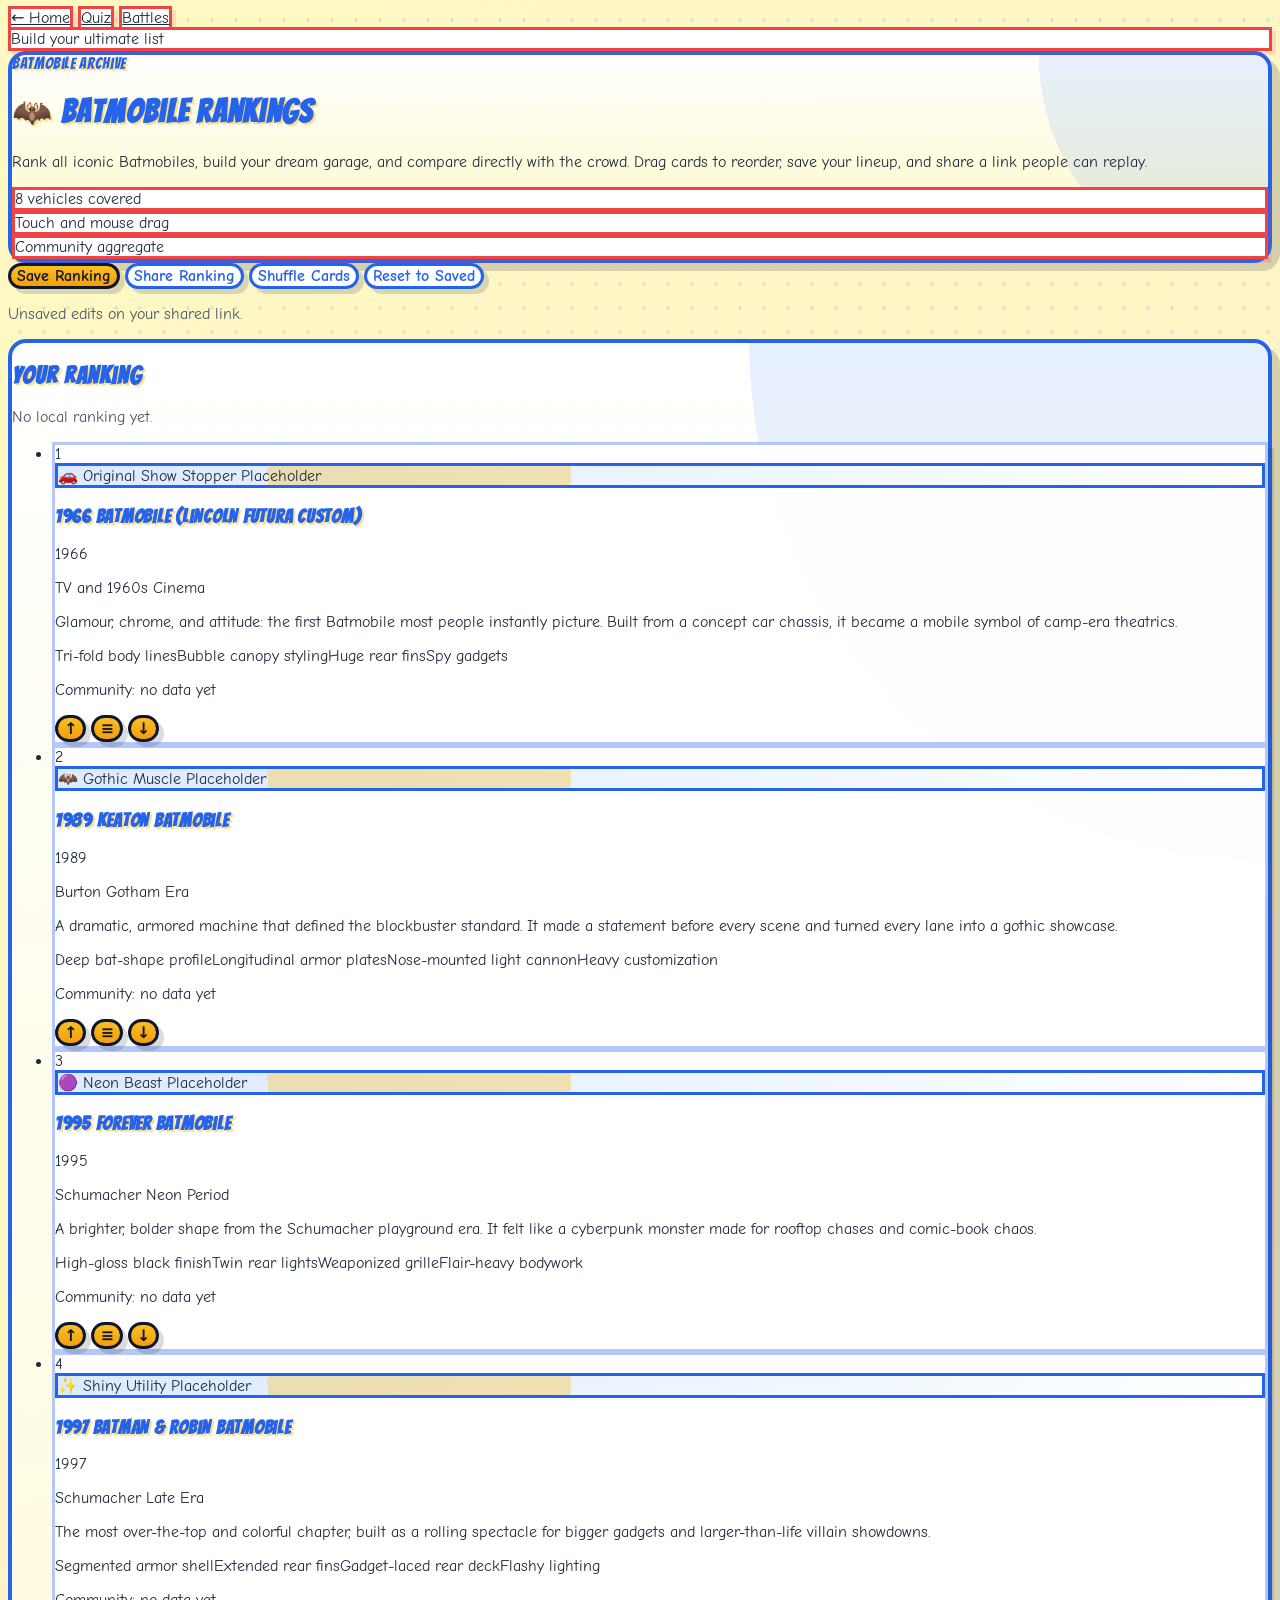
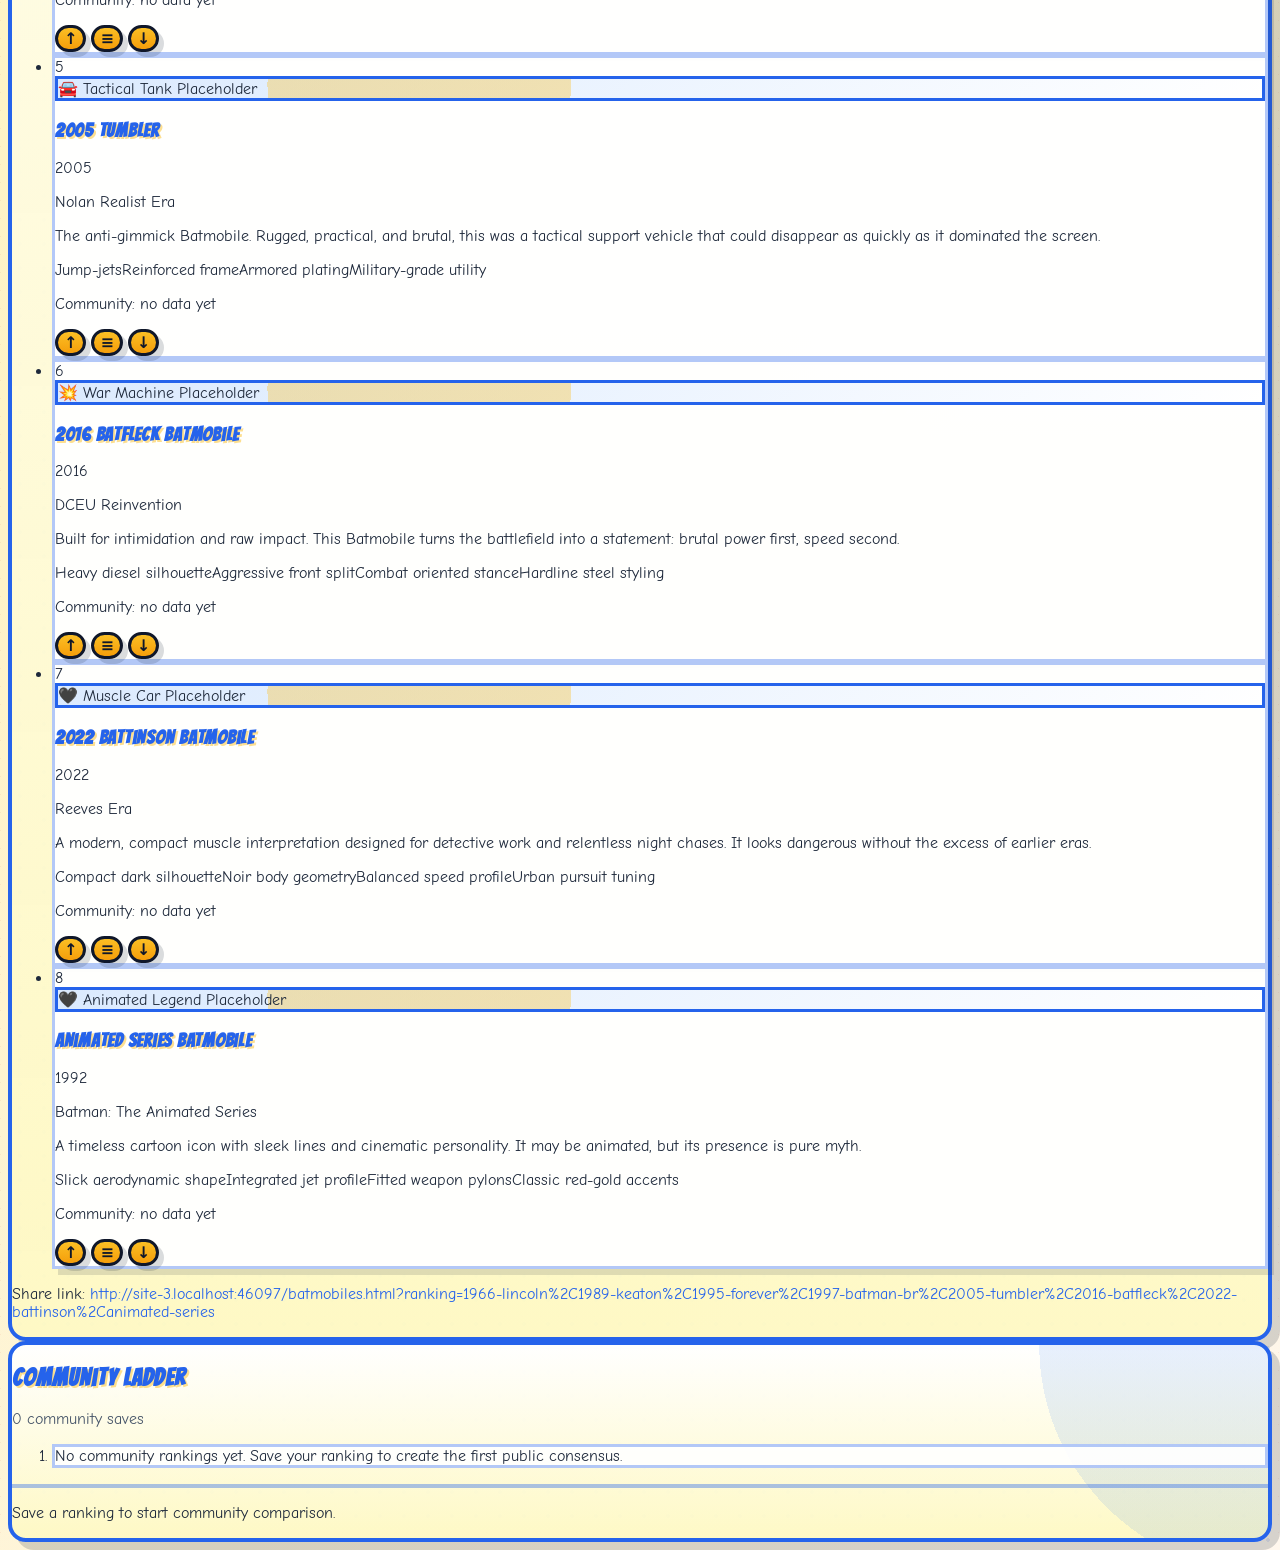
==== batmobiles.html @ 9dce613d "Initial commit: WhichBatman comic book site - 7 interactive pages (quiz, battles, batmobiles, timeli" ====
<!DOCTYPE html>
<html lang="en">
<head>
  <meta charset="UTF-8">
  <meta name="viewport" content="width=device-width, initial-scale=1.0">
  <title>Batmobile Rankings | WhichBatman</title>
  <meta name="description" content="Rank every iconic Batmobile from across Batman history. Drag, save, share, and compare your ranking against the community leaderboard.">

  <meta property="og:type" content="website">
  <meta property="og:title" content="Batmobile Rankings | WhichBatman">
  <meta property="og:description" content="Sort the full Batmobile timeline, save your ranking, and compare against the community.">
  <meta property="og:url" content="https://whichbatman.com/batmobiles.html">
  <meta property="og:image" content="https://whichbatman.com/assets/og-batmobiles.jpg">
  
  <meta name="twitter:card" content="summary_large_image">
  <meta name="twitter:title" content="Batmobile Rankings">
  <meta name="twitter:description" content="Reorder every Batmobile, save it, and see community favorites.">
  <meta name="twitter:image" content="https://whichbatman.com/assets/og-batmobiles.jpg">
  <link rel="preconnect" href="https://fonts.googleapis.com">
  <link rel="preconnect" href="https://fonts.gstatic.com" crossorigin>
  <link href="https://fonts.googleapis.com/css2?family=Bangers&family=Comic+Neue:wght@400;700&display=swap" rel="stylesheet">
  <link rel="stylesheet" href="styles.css">
</head>
<body class="page-batmobiles">
  <div class="container">
    <div class="topbar">
      <div class="crumbs">
        <a href="index.html">← Home</a>
        <a href="quiz.html">Quiz</a>
        <a href="battles.html">Battles</a>
      </div>
      <div class="pill" id="statusPill">Build your ultimate list</div>
    </div>

    <header class="hero">
      <div class="hero-eyebrow">Batmobile Archive</div>
      <h1>🦇 Batmobile Rankings</h1>
      <p>Rank all iconic Batmobiles, build your dream garage, and compare directly with the crowd. Drag cards to reorder, save your lineup, and share a link people can replay.</p>
      <div class="hero-meta">
        <div class="hero-chip">8 vehicles covered</div>
        <div class="hero-chip">Touch and mouse drag</div>
        <div class="hero-chip">Community aggregate</div>
      </div>
    </header>

    <div class="controls">
      <button id="saveBtn" class="primary">Save Ranking</button>
      <button id="shareBtn">Share Ranking</button>
      <button id="shuffleBtn">Shuffle Cards</button>
      <button id="resetBtn">Reset to Saved</button>
    </div>
    <p class="status" id="statusText">Tip: drag the <span class="accent">handle</span> to reorder. Long press on mobile if needed.</p>

    <section class="ranking-layout">
      <article class="panel" aria-labelledby="your-ranking-heading">
        <div class="panel-head">
          <h2 id="your-ranking-heading">Your Ranking</h2>
          <div class="panel-note" id="savedAtText">No local ranking yet.</div>
        </div>
        <ul class="ranking-list" id="rankingList" aria-label="Reorderable Batmobile ranking list"></ul>
        <p class="copy-line">
          Share link:
          <span id="shareUrlPreview" class="share-url">No changes to share yet.</span>
        </p>
      </article>

      <aside class="panel" aria-labelledby="community-heading">
        <div class="panel-head">
          <h2 id="community-heading">Community Ladder</h2>
          <div class="panel-note" id="communitySubmissions">No community data yet.</div>
        </div>
        <ol class="community-list" id="communityList" aria-label="Community ranking order"></ol>
        <div class="match-bar-wrap">
          <div class="match-bar-track"><div class="match-bar-fill" id="matchBar"></div></div>
        </div>
        <p class="match-text" id="matchText">Save a ranking to begin building global consensus on this device.</p>
      </aside>
    </section>
  </div>

  <script>
    const BATMOBILES = [
      {
        id: '1966-lincoln',
        name: '1966 Batmobile (Lincoln Futura custom)',
        year: '1966',
        era: 'TV and 1960s Cinema',
        symbol: '🚗',
        imageLabel: 'Original Show Stopper Placeholder',
        description: 'Glamour, chrome, and attitude: the first Batmobile most people instantly picture. Built from a concept car chassis, it became a mobile symbol of camp-era theatrics.',
        features: ['Tri-fold body lines', 'Bubble canopy styling', 'Huge rear fins', 'Spy gadgets']
      },
      {
        id: '1989-keaton',
        name: '1989 Keaton Batmobile',
        year: '1989',
        era: 'Burton Gotham Era',
        symbol: '🦇',
        imageLabel: 'Gothic Muscle Placeholder',
        description: 'A dramatic, armored machine that defined the blockbuster standard. It made a statement before every scene and turned every lane into a gothic showcase.',
        features: ['Deep bat-shape profile', 'Longitudinal armor plates', 'Nose-mounted light cannon', 'Heavy customization']
      },
      {
        id: '1995-forever',
        name: '1995 Forever Batmobile',
        year: '1995',
        era: 'Schumacher Neon Period',
        symbol: '🟣',
        imageLabel: 'Neon Beast Placeholder',
        description: 'A brighter, bolder shape from the Schumacher playground era. It felt like a cyberpunk monster made for rooftop chases and comic-book chaos.',
        features: ['High-gloss black finish', 'Twin rear lights', 'Weaponized grille', 'Flair-heavy bodywork']
      },
      {
        id: '1997-batman-br',
        name: '1997 Batman & Robin Batmobile',
        year: '1997',
        era: 'Schumacher Late Era',
        symbol: '✨',
        imageLabel: 'Shiny Utility Placeholder',
        description: 'The most over-the-top and colorful chapter, built as a rolling spectacle for bigger gadgets and larger-than-life villain showdowns.',
        features: ['Segmented armor shell', 'Extended rear fins', 'Gadget-laced rear deck', 'Flashy lighting']
      },
      {
        id: '2005-tumbler',
        name: '2005 Tumbler',
        year: '2005',
        era: 'Nolan Realist Era',
        symbol: '🚘',
        imageLabel: 'Tactical Tank Placeholder',
        description: 'The anti-gimmick Batmobile. Rugged, practical, and brutal, this was a tactical support vehicle that could disappear as quickly as it dominated the screen.',
        features: ['Jump-jets', 'Reinforced frame', 'Armored plating', 'Military-grade utility']
      },
      {
        id: '2016-batfleck',
        name: '2016 Batfleck Batmobile',
        year: '2016',
        era: 'DCEU Reinvention',
        symbol: '💥',
        imageLabel: 'War Machine Placeholder',
        description: 'Built for intimidation and raw impact. This Batmobile turns the battlefield into a statement: brutal power first, speed second.',
        features: ['Heavy diesel silhouette', 'Aggressive front split', 'Combat oriented stance', 'Hardline steel styling']
      },
      {
        id: '2022-battinson',
        name: '2022 Battinson Batmobile',
        year: '2022',
        era: 'Reeves Era',
        symbol: '🖤',
        imageLabel: 'Muscle Car Placeholder',
        description: 'A modern, compact muscle interpretation designed for detective work and relentless night chases. It looks dangerous without the excess of earlier eras.',
        features: ['Compact dark silhouette', 'Noir body geometry', 'Balanced speed profile', 'Urban pursuit tuning']
      },
      {
        id: 'animated-series',
        name: 'Animated Series Batmobile',
        year: '1992',
        era: 'Batman: The Animated Series',
        symbol: '🖤',
        imageLabel: 'Animated Legend Placeholder',
        description: 'A timeless cartoon icon with sleek lines and cinematic personality. It may be animated, but its presence is pure myth.',
        features: ['Slick aerodynamic shape', 'Integrated jet profile', 'Fitted weapon pylons', 'Classic red-gold accents']
      }
    ];

    const STORAGE_KEYS = {
      ranking: 'whichBatmanBatmobileRanking',
      community: 'whichBatmanBatmobileCommunity',
    };

    const rankingList = document.getElementById('rankingList');
    const saveBtn = document.getElementById('saveBtn');
    const shareBtn = document.getElementById('shareBtn');
    const shuffleBtn = document.getElementById('shuffleBtn');
    const resetBtn = document.getElementById('resetBtn');
    const statusText = document.getElementById('statusText');
    const statusPill = document.getElementById('statusPill');
    const savedAtText = document.getElementById('savedAtText');
    const shareUrlPreview = document.getElementById('shareUrlPreview');
    const communityList = document.getElementById('communityList');
    const communitySubmissions = document.getElementById('communitySubmissions');
    const matchText = document.getElementById('matchText');
    const matchBar = document.getElementById('matchBar');

    const vehicleIndex = Object.fromEntries(BATMOBILES.map((entry) => [entry.id, entry]));
    const totalItems = BATMOBILES.length;
    const defaultOrder = BATMOBILES.map((entry) => entry.id);
    let activeDragItem = null;
    let activePointerId = null;
    let savedOrder = [];

    const touchTimerMs = 180;

    function arraysEqual(a, b) {
      if (a.length !== b.length) {
        return false;
      }

      return a.every((value, index) => value === b[index]);
    }

    function safeParse(raw) {
      if (!raw) return null;
      try {
        return JSON.parse(raw);
      } catch {
        return null;
      }
    }

    function isValidOrder(order) {
      if (!Array.isArray(order) || order.length !== totalItems) {
        return false;
      }

      const seen = new Set();
      return order.every((id) => {
        if (!vehicleIndex[id] || seen.has(id)) {
          return false;
        }
        seen.add(id);
        return true;
      });
    }

    function parseSharedOrder() {
      const query = new URLSearchParams(window.location.search).get('ranking');
      if (!query) {
        return null;
      }

      const raw = query.split(',').map((item) => item.trim()).filter(Boolean);
      if (!isValidOrder(raw)) {
        return null;
      }

      return raw;
    }

    function loadSavedOrder() {
      const saved = safeParse(localStorage.getItem(STORAGE_KEYS.ranking));
      if (!saved) {
        return null;
      }

      const order = Array.isArray(saved) ? saved : saved.order;
      if (!isValidOrder(order)) {
        return null;
      }
      return order;
    }

    function loadCommunityProfile() {
      const defaults = { submissions: 0, vehicles: {} };
      const parsed = safeParse(localStorage.getItem(STORAGE_KEYS.community));
      if (!parsed) {
        return defaults;
      }

      if (!parsed.vehicles) {
        return defaults;
      }

      return parsed;
    }

    function saveCommunityProfile(profile) {
      localStorage.setItem(STORAGE_KEYS.community, JSON.stringify(profile));
    }

    function buildShareUrl(order) {
      const baseUrl = `${window.location.origin}${window.location.pathname}`;
      const params = new URLSearchParams();
      params.set('ranking', order.join(','));
      return `${baseUrl}?${params.toString()}`;
    }

    function currentOrder() {
      return [...rankingList.querySelectorAll('.ranking-item')].map((item) => item.dataset.id);
    }

    function setDragHandleListeners() {
      rankingList.querySelectorAll('.drag-handle').forEach((handle) => {
        handle.addEventListener('pointerdown', onDragStart);
      });
    }

    function setMoveButtons() {
      rankingList.querySelectorAll('.move-button').forEach((button) => {
        button.addEventListener('click', (event) => {
          event.preventDefault();
          const buttonAction = event.currentTarget.dataset.direction;
          const item = event.currentTarget.closest('.ranking-item');
          const order = currentOrder();
          const index = order.indexOf(item.dataset.id);

          const destination = buttonAction === 'up' ? index - 1 : index + 1;
          if (destination < 0 || destination >= totalItems) {
            return;
          }

          const moved = [...order];
          const [car] = moved.splice(index, 1);
          moved.splice(destination, 0, car);
          renderRanking(moved);
          setUnsavedState();
        });
      });
    }

    function onDragStart(event) {
      const item = event.currentTarget.closest('.ranking-item');
      if (!item) {
        return;
      }

      event.preventDefault();
      activeDragItem = item;
      activePointerId = event.pointerId;
      item.classList.add('dragging');
      document.body.classList.add('dragging-glow');
      document.body.style.userSelect = 'none';
      item.setPointerCapture(activePointerId);
    }

    function getDragAfterElement(container, y) {
      const items = [...container.querySelectorAll('.ranking-item:not(.dragging)')];
      let closest = { offset: Number.NEGATIVE_INFINITY, element: null };

      for (const child of items) {
        const box = child.getBoundingClientRect();
        const offset = y - box.top - box.height / 2;
        if (offset < 0 && offset > closest.offset) {
          closest = { offset, element: child };
        }
      }

      return closest.element;
    }

    function onDragMove(event) {
      if (!activeDragItem) {
        return;
      }

      event.preventDefault();
      const after = getDragAfterElement(rankingList, event.clientY);
      if (!after) {
        rankingList.appendChild(activeDragItem);
      } else {
        rankingList.insertBefore(activeDragItem, after);
      }
      updateRankingMeta();
    }

    function onDragEnd() {
      if (!activeDragItem) {
        return;
      }

      try {
        activeDragItem.releasePointerCapture(activePointerId);
      } catch (error) {
        // Pointer capture may already be released in some mobile edge cases.
      }

      activeDragItem.classList.remove('dragging');
      activeDragItem = null;
      activePointerId = null;
      document.body.classList.remove('dragging-glow');
      document.body.style.userSelect = '';
      updateRankingMeta();
      setUnsavedState();
    }

    function communityPositionMap(profile) {
      const order = getCommunityOrder(profile);
      const map = {};
      order.forEach((id, index) => {
        map[id] = index + 1;
      });
      return map;
    }

    function getCommunityOrder(profile) {
      if (!profile || profile.submissions === 0) {
        return [];
      }

      const entries = BATMOBILES.map((vehicle) => {
        const stats = profile.vehicles[vehicle.id] || { score: 0, positionSum: 0, submissions: 0 };
        const avgPosition = stats.submissions ? stats.positionSum / stats.submissions : totalItems;
        return {
          id: vehicle.id,
          name: vehicle.name,
          score: stats.score,
          avgPosition,
          submissions: stats.submissions,
        };
      });

      entries.sort((a, b) => {
        if (b.score !== a.score) {
          return b.score - a.score;
        }
        return a.avgPosition - b.avgPosition;
      });

      return entries.map((entry) => entry.id);
    }

    function updateRankingMeta() {
      const order = currentOrder();
      const profile = loadCommunityProfile();
      const communityOrder = getCommunityOrder(profile);
      const communityMap = communityPositionMap(profile);
      const hasCommunity = communityOrder.length > 0;

      rankingList.querySelectorAll('.ranking-item').forEach((item, index) => {
        const itemId = item.dataset.id;
        item.querySelector('.rank-pill').textContent = index + 1;
        const deltaEl = item.querySelector('.community-delta');
        const delta = hasCommunity ? (index + 1) - (communityMap[itemId] || 0) : 0;

        if (!hasCommunity) {
          deltaEl.textContent = 'Community: no data yet';
          deltaEl.className = 'community-delta';
          return;
        }

        if (delta === 0) {
          deltaEl.textContent = 'Matches community at this position';
          deltaEl.className = 'community-delta delta-even';
          return;
        }

        if (delta > 0) {
          deltaEl.textContent = `${delta} rank${delta === 1 ? '' : 's'} lower than community`;
          deltaEl.className = 'community-delta delta-down';
          return;
        }

        const rise = Math.abs(delta);
        deltaEl.textContent = `${rise} rank${rise === 1 ? '' : 's'} above community`;
        deltaEl.className = 'community-delta delta-up';
      });

      updateComparison(order, communityMap, hasCommunity);
      const shareUrl = buildShareUrl(order);
      shareUrlPreview.textContent = shareUrl;
      history.replaceState({ ranking: order }, '', `${window.location.pathname}?ranking=${encodeURIComponent(order.join(','))}`);
      setActionState(order);
    }

    function updateComparison(order, communityMap, hasCommunity) {
      if (!hasCommunity) {
        matchText.textContent = 'Save a ranking to start community comparison.';
        matchBar.style.width = '0%';
        return;
      }

      let matches = 0;
      let distance = 0;

      order.forEach((id, index) => {
        const target = (communityMap[id] || index + 1) - 1;
        distance += Math.abs(index - target);
        if (target === index) {
          matches += 1;
        }
      });

      const maxDistance = totalItems * (totalItems - 1);
      const matchScore = Math.max(0, Math.round((1 - distance / maxDistance) * 100));
      matchBar.style.width = `${matchScore}%`;
      matchText.textContent = `Your ranking matches the community on ${matches}/${totalItems} exact spots. Match score: ${matchScore}%.`;
      statusPill.textContent = `Community match: ${matchScore}%`;
      statusPill.className = `pill ${matchScore >= 75 ? 'match-pill' : ''}`;
    }

    function setActionState(order) {
      const hasChanges = !arraysEqual(order, savedOrder);
      saveBtn.disabled = !hasChanges;
      const source = history.state && history.state.ranking ? 'shared link' : 'local ranking';
      statusText.textContent = hasChanges ? `Unsaved edits on your ${source}.` : `Saved to local storage from ${source}.`;
    }

    function setUnsavedState() {
      const order = currentOrder();
      setActionState(order);
    }

    function setSavedAtUI(timestamp) {
      if (!timestamp) {
        savedAtText.textContent = 'No local ranking yet.';
        return;
      }
      const parsed = new Date(timestamp);
      if (Number.isNaN(parsed.getTime())) {
        savedAtText.textContent = 'Saved.';
        return;
      }
      savedAtText.textContent = `Saved locally: ${parsed.toLocaleString()}`;
    }

    function renderRankingList(order) {
      rankingList.textContent = '';

      order.forEach((id, index) => {
        const vehicle = vehicleIndex[id];
        const item = document.createElement('li');
        item.className = 'ranking-item';
        item.dataset.id = vehicle.id;
        item.style.cursor = 'grab';

        item.innerHTML = `
          <span class="rank-pill">${index + 1}</span>
          <div class="vehicle-image">
            <span class="vehicle-symbol">${vehicle.symbol}</span>
            <span class="image-label">${vehicle.imageLabel}</span>
          </div>
          <div class="vehicle-content">
            <h3>${vehicle.name}</h3>
            <p class="vehicle-year">${vehicle.year}</p>
            <p class="vehicle-era">${vehicle.era}</p>
            <p class="vehicle-description">${vehicle.description}</p>
            <div class="vehicle-features">
              ${vehicle.features.map((feature) => `<span>${feature}</span>`).join('')}
            </div>
            <p class="community-delta">Community: loading…</p>
          </div>
          <div class="actions">
            <button class="move-button" data-direction="up" aria-label="Move ${vehicle.name} up">↑</button>
            <button class="drag-handle" aria-label="Drag ${vehicle.name}">≡</button>
            <button class="move-button" data-direction="down" aria-label="Move ${vehicle.name} down">↓</button>
          </div>
        `;
        rankingList.appendChild(item);
      });

      const upButtons = rankingList.querySelectorAll('[data-direction="up"]');
      const downButtons = rankingList.querySelectorAll('[data-direction="down"]');

      upButtons.forEach((button, index) => {
        if (index === 0) {
          button.disabled = true;
        }
      });
      downButtons.forEach((button, index) => {
        if (index === totalItems - 1) {
          button.disabled = true;
        }
      });

      setDragHandleListeners();
      setMoveButtons();
      updateRankingMeta();
    }

    function renderCommunity(profile) {
      const submissions = profile.submissions || 0;
      if (!submissions) {
        communityList.innerHTML = '<li class="empty-state">No community rankings yet. Save your ranking to create the first public consensus.</li>';
        communitySubmissions.textContent = '0 community saves';
        updateComparison(currentOrder(), {}, false);
        return;
      }

      const ordered = getCommunityOrder(profile);
      const positionMap = {};
      ordered.forEach((id, index) => {
        positionMap[id] = index + 1;
      });

      communityList.textContent = '';
      ordered.forEach((id, index) => {
        const vehicle = vehicleIndex[id];
        const stats = profile.vehicles[id] || { score: 0, positionSum: 0, submissions: 0 };
        const avgPosition = stats.submissions ? (stats.positionSum / stats.submissions).toFixed(1) : '-';
        const li = document.createElement('li');
        li.innerHTML = `
          <span class="name">${index + 1}. ${vehicle.name}</span>
          <span class="meta">Avg pos ${avgPosition} · ${stats.score} points</span>
        `;
        communityList.appendChild(li);
      });

      communitySubmissions.textContent = `${submissions} community submissions`;
      updateComparison(currentOrder(), positionMap, true);
    }

    function addCommunityRanking(order) {
      const profile = loadCommunityProfile();
      profile.submissions = (profile.submissions || 0) + 1;
      profile.vehicles = profile.vehicles || {};

      order.forEach((id, index) => {
        profile.vehicles[id] = profile.vehicles[id] || { score: 0, positionSum: 0, submissions: 0 };
        profile.vehicles[id].score += (totalItems - index);
        profile.vehicles[id].positionSum += (index + 1);
        profile.vehicles[id].submissions += 1;
      });

      profile.updatedAt = new Date().toISOString();
      saveCommunityProfile(profile);
    }

    function shuffleOrder(order) {
      const copy = [...order];
      for (let index = copy.length - 1; index > 0; index -= 1) {
        const random = Math.floor(Math.random() * (index + 1));
        [copy[index], copy[random]] = [copy[random], copy[index]];
      }
      return copy;
    }

    function saveRanking() {
      const order = currentOrder();
      const payload = {
        order,
        updatedAt: new Date().toISOString(),
      };

      localStorage.setItem(STORAGE_KEYS.ranking, JSON.stringify(payload));
      addCommunityRanking(order);
      savedOrder = [...order];
      setActionState(order);
      renderCommunity(loadCommunityProfile());
      setSavedAtUI(payload.updatedAt);
      statusText.textContent = 'Ranking saved and counted for community aggregate.';

      if (typeof gtag !== 'undefined') {
        gtag('event', 'ranking_save', {
          event_category: 'engagement',
          event_label: 'batmobile_ranking',
          value: 1,
        });
      }
    }

    function shareRanking() {
      const order = currentOrder();
      const shareUrl = buildShareUrl(order);
      const text = `My Batmobile ranking on WhichBatman: ${order.slice(0, 3).join(', ')}...`;

      if (navigator.share) {
        navigator.share({
          title: 'WhichBatman Batmobile Rankings',
          text,
          url: shareUrl
        }).catch(() => {
          navigator.clipboard.writeText(shareUrl);
          statusText.textContent = 'Share link copied to clipboard.';
        });
      } else {
        navigator.clipboard.writeText(shareUrl);
        statusText.textContent = 'Share link copied to clipboard.';
      }

      if (typeof gtag !== 'undefined') {
        gtag('event', 'ranking_share', {
          event_category: 'engagement',
          event_label: 'batmobile_ranking',
          value: 1,
        });
      }
    }

    function resetRanking() {
      if (savedOrder.length) {
        renderRankingList([...savedOrder]);
        setActionState(savedOrder);
        statusText.textContent = 'Restored your last saved ranking.';
      } else {
        renderRankingList([...defaultOrder]);
        setActionState(defaultOrder);
        statusText.textContent = 'No saved ranking found, loaded default order.';
      }
      const profile = loadCommunityProfile();
      renderCommunity(profile);
    }

    function init() {
      const queryOrder = parseSharedOrder();
      const localOrder = loadSavedOrder();
      const order = queryOrder || localOrder || defaultOrder;
      savedOrder = localOrder || [];

      renderRankingList(order);
      if (queryOrder) {
        statusText.textContent = 'Loaded ranking from shared link.';
      }

      const profile = loadCommunityProfile();
      renderCommunity(profile);
      const savedRaw = safeParse(localStorage.getItem(STORAGE_KEYS.ranking));
      if (savedRaw && savedRaw.updatedAt) {
        setSavedAtUI(savedRaw.updatedAt);
      }
      setActionState(order);
      updateRankingMeta();
      shareUrlPreview.textContent = buildShareUrl(order);

      if (!savedOrder.length && !queryOrder) {
        saveBtn.disabled = true;
      }

      saveBtn.addEventListener('click', saveRanking);
      shareBtn.addEventListener('click', shareRanking);
      shuffleBtn.addEventListener('click', () => {
        renderRankingList(shuffleOrder(currentOrder()));
        setUnsavedState();
      });
      resetBtn.addEventListener('click', resetRanking);
      document.addEventListener('pointermove', onDragMove, { passive: false });
      document.addEventListener('pointerup', onDragEnd);
      document.addEventListener('pointercancel', onDragEnd);
    }

    window.addEventListener('DOMContentLoaded', init);
  </script>

  <script async src="https://www.googletagmanager.com/gtag/js?id=G-XXXXXXXXXX"></script>
  <script>
    window.dataLayer = window.dataLayer || [];
    function gtag(){dataLayer.push(arguments);}
    gtag('js', new Date());
    gtag('config', 'G-XXXXXXXXXX');
  </script>
</body>
</html>
---- styles.css ----
/* Layout rules extracted from index.html */
/* Layout rules extracted from batmobiles.html */
/* Layout rules extracted from battles.html */
/* Layout rules extracted from quiz.html */
/* Layout rules extracted from timeline.html */
/* Layout rules extracted from trivia.html */
/* Layout rules extracted from villains.html */

/* Shared comic-book theme for WhichBatman */
:root {
  --comic-blue: #2563eb;
  --comic-blue-bright: #3b82f6;
  --comic-yellow: #fbbf24;
  --comic-orange: #f59e0b;
  --comic-red: #ef4444;
  --comic-red-dark: #dc2626;
  --comic-cream: #fef9c3;
  --comic-cream-deep: #fef3c7;
  --comic-paper: #fffdf3;
  --comic-ink: #1e293b;
  --comic-ink-soft: #475569;
  --comic-line: #0f172a;
  --comic-shadow: 8px 8px 0 rgba(30, 41, 59, 0.18);
  --comic-shadow-strong: 10px 10px 0 rgba(37, 99, 235, 0.18);
  --comic-radius: 18px;
}

body[class^="page-"] {
  --bg-primary: var(--comic-cream);
  --bg-secondary: #ffffff;
  --bg-card: #ffffff;
  --border: var(--comic-blue);
  --accent: var(--comic-yellow);
  --accent-hover: var(--comic-orange);
  --accent-soft: var(--comic-orange);
  --text-primary: var(--comic-ink);
  --text-secondary: var(--comic-ink-soft);
  --danger: var(--comic-red);
  --good: #10b981;
  --line: rgba(37, 99, 235, 0.28);
  --shadow: rgba(37, 99, 235, 0.18);
  --shadow-strong: rgba(30, 41, 59, 0.18);
  --success: #16a34a;
  --street: #60a5fa;
  --city: #f59e0b;
  --global: #ef4444;
  --panel: linear-gradient(180deg, rgba(255, 255, 255, 0.98), rgba(254, 249, 195, 0.95));
  font-family: "Comic Neue", system-ui, sans-serif;
  color: var(--text-primary);
  background:
    radial-gradient(circle at 20px 20px, rgba(37, 99, 235, 0.12) 0 2px, transparent 2px 100%),
    radial-gradient(circle at 0 0, rgba(239, 68, 68, 0.08) 0 1.5px, transparent 1.5px 100%),
    linear-gradient(135deg, var(--comic-cream) 0%, var(--comic-cream-deep) 48%, #fff7ed 100%);
  background-size: 24px 24px, 18px 18px, auto;
  color-scheme: light;
}

body[class^="page-"] a,
body[class^="page-"] button,
body[class^="page-"] input,
body[class^="page-"] select,
body[class^="page-"] textarea {
  font: inherit;
}

body[class^="page-"] h1,
body[class^="page-"] h2,
body[class^="page-"] h3,
body[class^="page-"] .section-title,
body[class^="page-"] .results-title,
body[class^="page-"] .battle-kicker,
body[class^="page-"] .hero-kicker,
body[class^="page-"] .hero-eyebrow,
body[class^="page-"] .eyebrow,
body[class^="page-"] .bat-kicker {
  font-family: "Bangers", cursive;
  letter-spacing: 0.04em;
  color: var(--comic-blue);
  text-shadow: 2px 2px 0 rgba(251, 191, 36, 0.5);
}

body[class^="page-"] .hero,
body[class^="page-"] .quiz-card,
body[class^="page-"] .panel,
body[class^="page-"] .battle-card,
body[class^="page-"] .results-card,
body[class^="page-"] .daily-panel,
body[class^="page-"] .filters,
body[class^="page-"] .timeline-shell,
body[class^="page-"] .bat-header {
  background:
    radial-gradient(circle at top right, rgba(59, 130, 246, 0.12) 0 18%, transparent 18% 100%),
    linear-gradient(180deg, rgba(255, 255, 255, 0.98), rgba(254, 249, 195, 0.92));
  border: 4px solid var(--comic-blue);
  border-radius: var(--comic-radius);
  box-shadow: var(--comic-shadow);
}

body[class^="page-"] .feature-card,
body[class^="page-"] .fighter,
body[class^="page-"] .ranking-item,
body[class^="page-"] .timeline-entry,
body[class^="page-"] .villain-card,
body[class^="page-"] .seo-item,
body[class^="page-"] .stat-card,
body[class^="page-"] .result-bar-card {
  background: var(--comic-paper);
  border: 3px solid var(--comic-blue);
  box-shadow: 6px 6px 0 rgba(30, 41, 59, 0.14);
}

body.page-home .feature-card:nth-child(odd),
body.page-battles .fighter:first-child,
body.page-villains .villain-card:nth-child(odd),
body.page-timeline .timeline-entry:nth-child(odd),
body.page-trivia .stat-card:nth-child(odd) {
  transform: rotate(-1deg);
}

body.page-home .feature-card:nth-child(even),
body.page-battles .fighter:last-child,
body.page-villains .villain-card:nth-child(even),
body.page-timeline .timeline-entry:nth-child(even),
body.page-trivia .stat-card:nth-child(even) {
  transform: rotate(1deg);
}

body[class^="page-"] .feature-card:hover,
body[class^="page-"] .fighter:hover,
body[class^="page-"] .ranking-item:hover,
body[class^="page-"] .villain-card:hover,
body[class^="page-"] .timeline-entry:hover {
  transform: translate(-2px, -3px) rotate(0deg);
  box-shadow: var(--comic-shadow-strong);
}

body[class^="page-"] .crumbs a,
body[class^="page-"] .crumb,
body[class^="page-"] .jump,
body[class^="page-"] .jump-link,
body[class^="page-"] .pill-link,
body[class^="page-"] .pill,
body[class^="page-"] .hero-pill,
body[class^="page-"] .hero-chip,
body[class^="page-"] .meta-chip,
body[class^="page-"] .hero-meta span,
body[class^="page-"] .daily-meta span,
body[class^="page-"] .trait,
body[class^="page-"] .chip {
  background: #ffffff;
  border: 3px solid var(--comic-red);
  color: var(--comic-ink);
  box-shadow: 4px 4px 0 rgba(239, 68, 68, 0.14);
}

body[class^="page-"] .cta-button,
body[class^="page-"] .btn,
body[class^="page-"] button,
body[class^="page-"] .vote-button,
body[class^="page-"] .action-button,
body[class^="page-"] .filter-btn,
body[class^="page-"] .expand-btn,
body[class^="page-"] .move-button,
body[class^="page-"] .drag-handle,
body[class^="page-"] .reset {
  background: linear-gradient(180deg, var(--comic-yellow), var(--comic-orange));
  color: var(--comic-line);
  border: 3px solid var(--comic-line);
  border-radius: 14px;
  box-shadow: 5px 5px 0 rgba(30, 41, 59, 0.16);
  font-weight: 700;
}

body[class^="page-"] .btn.secondary,
body[class^="page-"] button.secondary,
body[class^="page-"] .action-button.secondary,
body[class^="page-"] #shareBtn,
body[class^="page-"] #shuffleBtn,
body[class^="page-"] #resetBtn,
body[class^="page-"] .expand-btn,
body[class^="page-"] .filter-btn[aria-pressed="false"] {
  background: #ffffff;
  color: var(--comic-blue);
  border-color: var(--comic-blue);
}

body[class^="page-"] .btn.danger,
body[class^="page-"] button.danger,
body[class^="page-"] #endBtn,
body[class^="page-"] .reset {
  background: linear-gradient(180deg, var(--comic-red), var(--comic-red-dark));
  color: #ffffff;
}

body[class^="page-"] .cta-button:hover,
body[class^="page-"] .btn:hover,
body[class^="page-"] button:hover,
body[class^="page-"] .vote-button:hover,
body[class^="page-"] .action-button:hover,
body[class^="page-"] .filter-btn:hover,
body[class^="page-"] .expand-btn:hover,
body[class^="page-"] .move-button:hover,
body[class^="page-"] .drag-handle:hover,
body[class^="page-"] .reset:hover {
  transform: translate(-1px, -2px);
  box-shadow: 7px 7px 0 rgba(30, 41, 59, 0.18);
}

body[class^="page-"] input[type="text"],
body[class^="page-"] select {
  background: #fffef9;
  color: var(--comic-ink);
  border: 3px solid var(--comic-blue);
  border-radius: 14px;
}

body[class^="page-"] .progress-bar,
body[class^="page-"] .bar-track,
body[class^="page-"] .match-bar-track {
  background: rgba(37, 99, 235, 0.12);
  border: 2px solid rgba(37, 99, 235, 0.3);
}

body[class^="page-"] .progress-fill,
body[class^="page-"] .bar-fill,
body[class^="page-"] .match-bar-fill {
  background: linear-gradient(90deg, var(--comic-red), var(--comic-yellow));
}

body.page-battles .image-placeholder,
body.page-batmobiles .vehicle-image,
body.page-timeline .entry-art {
  background:
    radial-gradient(circle at 30% 30%, rgba(251, 191, 36, 0.35) 0 18%, transparent 18% 100%),
    linear-gradient(135deg, #dbeafe 0%, #ffffff 100%);
  border: 3px solid var(--comic-blue);
}

body.page-battles .pulse,
body.page-villains .daily-panel,
body.page-home .cta-button,
body.page-batmobiles .pill,
body.page-timeline .jump-link,
body.page-villains .jump {
  position: relative;
}

body.page-battles .pulse::after,
body.page-home .cta-button::after,
body.page-timeline .jump-link::after,
body.page-villains .jump::after {
  content: "";
  position: absolute;
  inset: auto 12px -10px 12px;
  height: 14px;
  background: #ffffff;
  border: 3px solid currentColor;
  border-top: 0;
  clip-path: polygon(18% 0, 50% 100%, 82% 0);
}

body.page-home footer,
body.page-batmobiles .status,
body.page-trivia .tiny,
body.page-villains #searchInputHint,
body.page-battles .battle-subtitle,
body.page-timeline .note,
body.page-timeline .faq-answer,
body.page-quiz .subtitle,
body.page-quiz .result-description,
body.page-trivia .subtitle,
body.page-home .feature-card p,
body.page-battles .fighter-desc,
body.page-villains .daily-body p,
body.page-timeline .hero p,
body.page-trivia .meta-row,
body.page-batmobiles .panel-note {
  color: var(--comic-ink-soft);
}

body.page-home .hero {
  border-radius: 0 0 24px 24px;
  border-left: 0;
  border-right: 0;
}

body.page-home .hero h1,
body.page-quiz h1,
body.page-batmobiles h1,
body.page-battles h1,
body.page-timeline h1,
body.page-trivia h1,
body.page-villains h1 {
  color: var(--comic-blue);
}

body.page-home .feature-link,
body.page-trivia .home-link,
body.page-trivia .bat-link,
body.page-batmobiles .share-url,
body.page-villains .expand-btn,
body.page-battles .result-name,
body.page-timeline .expand-hint,
body.page-quiz .result-name {
  color: var(--comic-blue);
}

body.page-home .feature-link:hover,
body.page-trivia .home-link:hover,
body.page-trivia .bat-link:hover {
  color: var(--comic-red);
}

body.page-quiz .option,
body.page-trivia .option-btn,
body.page-batmobiles .ranking-item,
body.page-villains .villain-detail,
body.page-timeline .entry-body {
  background: rgba(255, 255, 255, 0.96);
  border-color: rgba(37, 99, 235, 0.35);
}

body.page-quiz .option.selected,
body.page-trivia .option-btn.selected,
body.page-timeline .filter-btn[aria-pressed="true"],
body.page-villains .chip.street,
body.page-villains .chip.city,
body.page-villains .chip.global,
body.page-battles .vote-button.voted {
  background: linear-gradient(180deg, #dbeafe, #bfdbfe);
  color: var(--comic-blue);
  border-color: var(--comic-blue);
}

body.page-villains .chip.global,
body.page-villains .chip.threat-global,
body.page-villains .chip.legendary {
  border-color: var(--comic-red);
  color: var(--comic-red-dark);
}

body.page-villains .chip.city,
body.page-villains .chip.threat-city {
  border-color: var(--comic-orange);
  color: #b45309;
}

body.page-villains .chip.street,
body.page-villains .chip.threat-street {
  border-color: var(--comic-blue);
  color: var(--comic-blue);
}

body.page-timeline .timeline-shell::before {
  background: linear-gradient(90deg, transparent, var(--comic-red), transparent);
  height: 4px;
}

body.page-timeline .pill,
body.page-timeline .entry-meta-badge .pill {
  background: linear-gradient(180deg, var(--comic-yellow), #fde68a);
  border-color: var(--comic-line);
  color: var(--comic-line);
}

body.page-trivia .leaderboard-list li,
body.page-batmobiles .community-list li,
body.page-villains .seo-item,
body.page-villains .empty-state,
body.page-batmobiles .empty-state {
  background: rgba(255,255,255,0.92);
  border: 3px solid rgba(37, 99, 235, 0.35);
}

body.page-home .footer-note {
  margin-top: 12px;
  font-size: 0.9rem;
}

body.page-trivia .stack-gap-sm,
body.page-trivia .tiny.top-gap {
  margin-top: 8px;
}

body.page-villains .filter-inline-wrap {
  display: flex;
  align-items: center;
  justify-content: space-between;
  gap: 12px;
  flex-wrap: wrap;
}

body.page-villains #searchInputHint {
  font-size: 0.92rem;
}

body.page-quiz .results-heading {
  font-size: 1.8rem;
  margin-bottom: 16px;
}
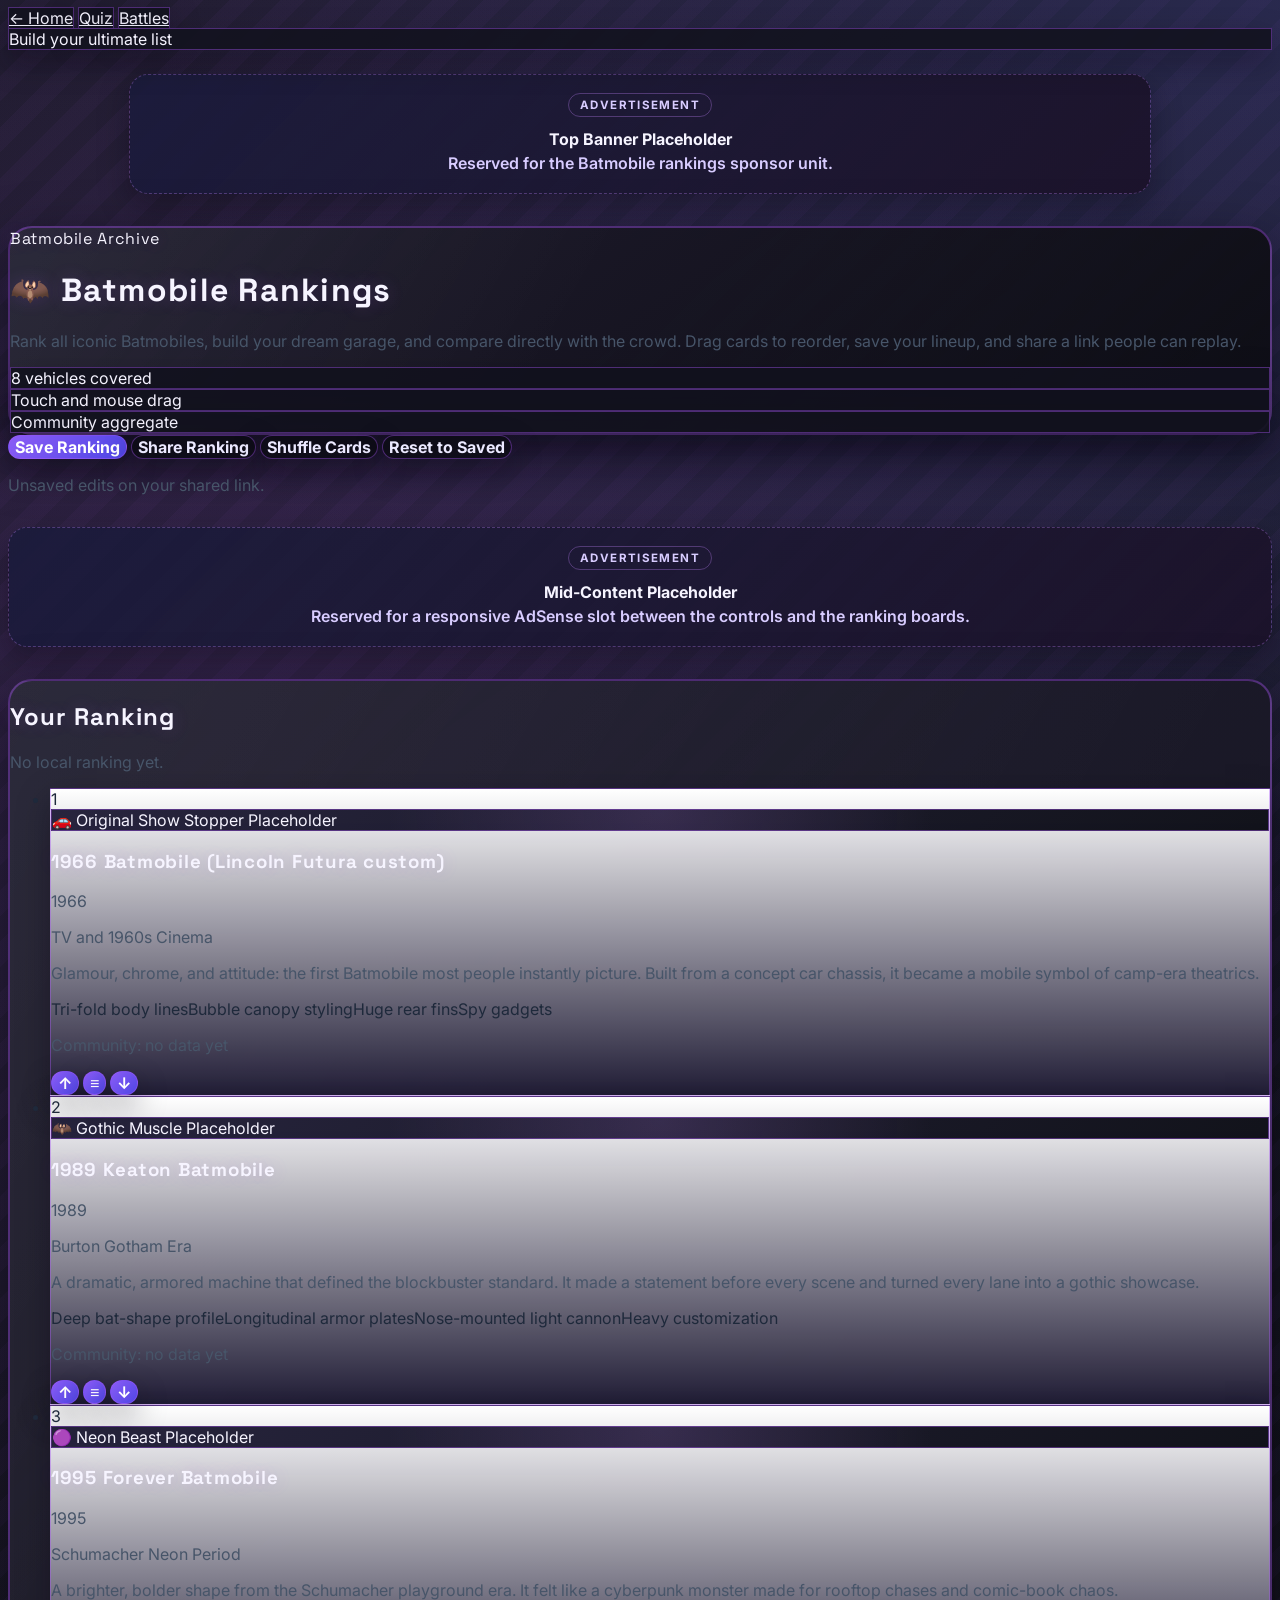
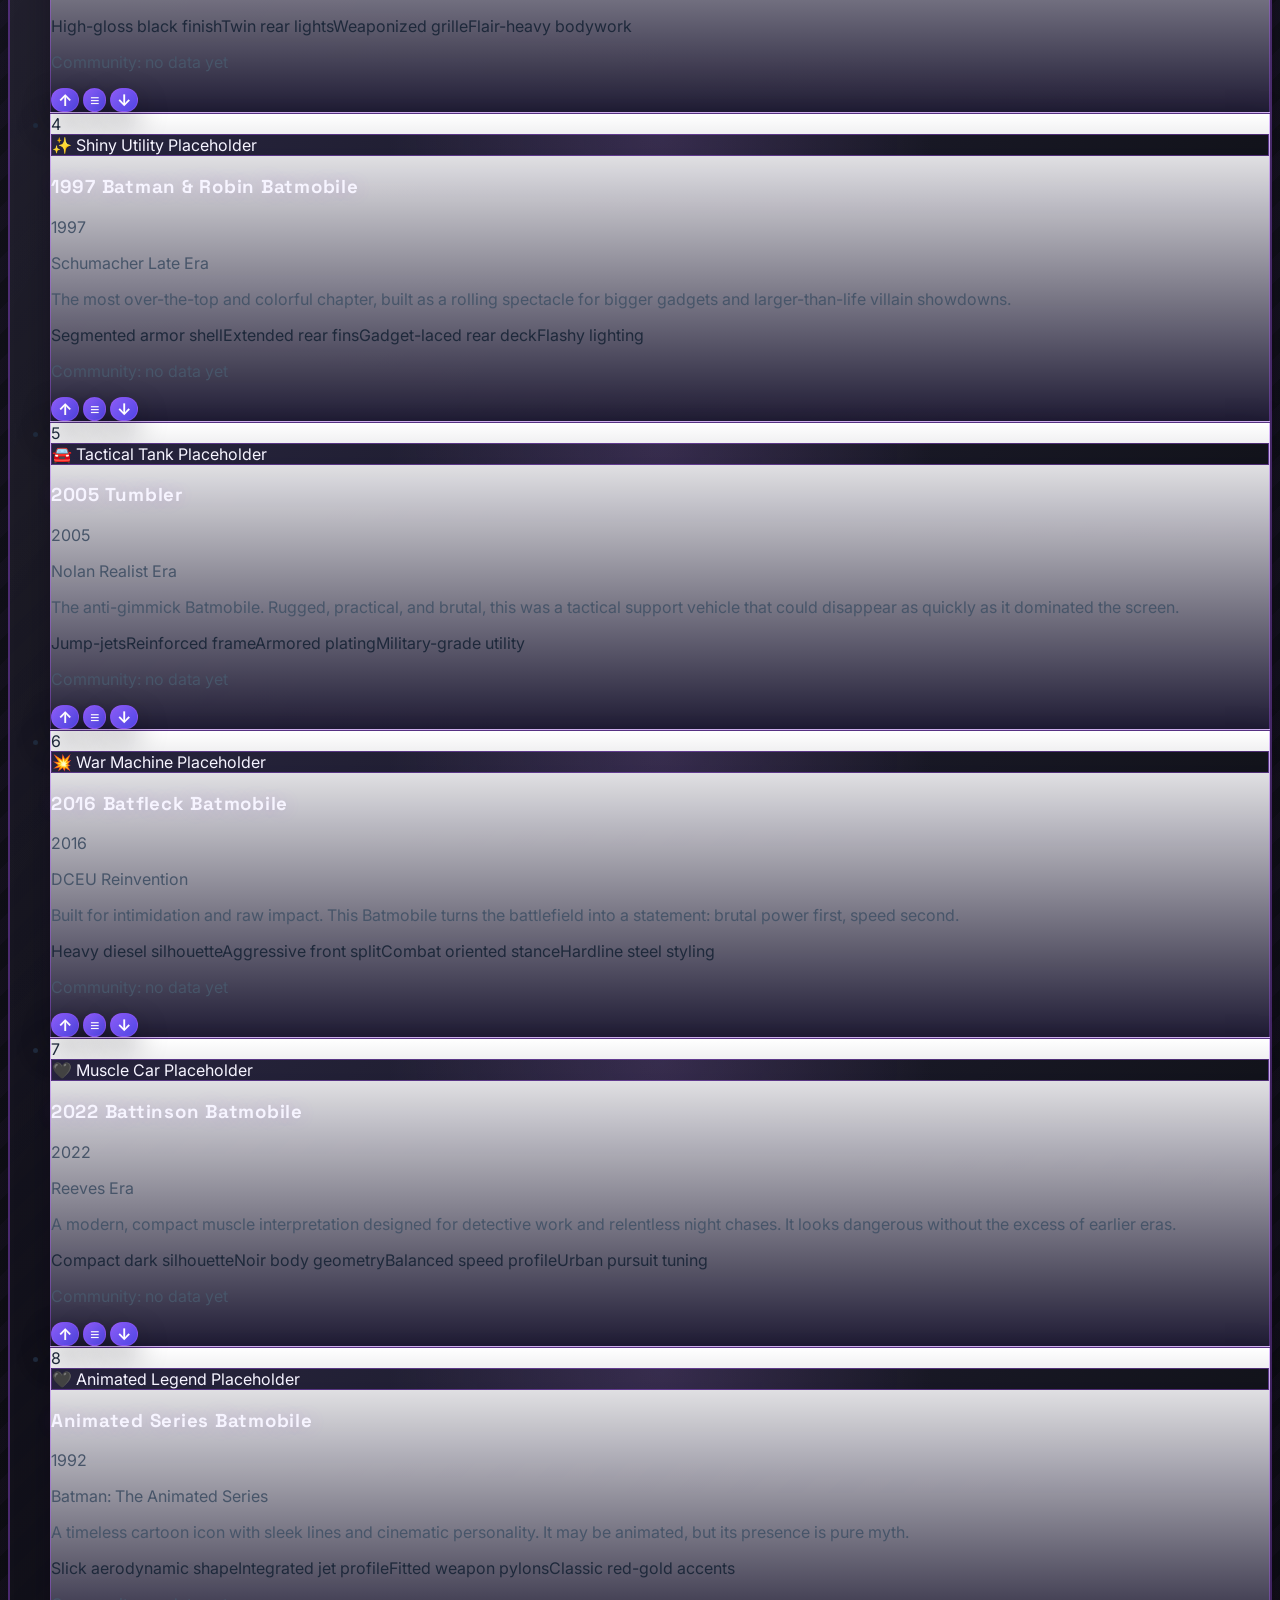
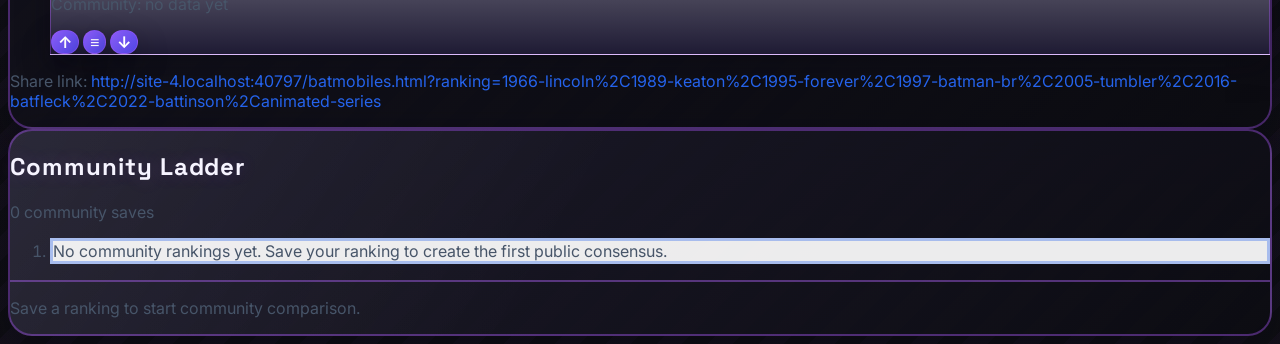
==== commit 2fb2ab64: "7-skin theme system: site reskins per Batman quiz result + AdSense prep slots" ====
--- a/batmobiles.html
+++ b/batmobiles.html
@@ -16,10 +16,14 @@
   <meta name="twitter:title" content="Batmobile Rankings">
   <meta name="twitter:description" content="Reorder every Batmobile, save it, and see community favorites.">
   <meta name="twitter:image" content="https://whichbatman.com/assets/og-batmobiles.jpg">
+  <meta name="theme-color" content="#0f0f14">
   <link rel="preconnect" href="https://fonts.googleapis.com">
   <link rel="preconnect" href="https://fonts.gstatic.com" crossorigin>
-  <link href="https://fonts.googleapis.com/css2?family=Bangers&family=Comic+Neue:wght@400;700&display=swap" rel="stylesheet">
+  <script src="theme-loader.js"></script>
+  <script>window.WhichBatmanTheme.initDocumentTheme();</script>
+  <link href="https://fonts.googleapis.com/css2?family=Archivo:wght@400;600;700&family=Audiowide&family=Bangers&family=Bebas+Neue&family=Cinzel:wght@400;600;700&family=Exo+2:wght@400;600;700&family=Inter:wght@400;500;600;700&family=Lato:wght@400;700&family=Nunito:wght@400;600;700&family=Orbitron:wght@400;600;700&family=Oxygen:wght@400;700&family=Rajdhani:wght@500;600;700&family=Roboto:wght@400;500;700&family=Source+Sans+3:wght@400;600;700&family=Space+Grotesk:wght@400;500;700&display=swap" rel="stylesheet">
   <link rel="stylesheet" href="styles.css">
+  <link rel="stylesheet" href="themes.css">
 </head>
 <body class="page-batmobiles">
   <div class="container">
@@ -32,6 +36,11 @@
       <div class="pill" id="statusPill">Build your ultimate list</div>
     </div>
 
+    <div class="ad-slot ad-slot-banner" aria-label="Advertisement">
+      <span class="ad-label">Advertisement</span>
+      <span class="ad-copy"><strong>Top Banner Placeholder</strong><br>Reserved for the Batmobile rankings sponsor unit.</span>
+    </div>
+
     <header class="hero">
       <div class="hero-eyebrow">Batmobile Archive</div>
       <h1>🦇 Batmobile Rankings</h1>
@@ -50,6 +59,11 @@
       <button id="resetBtn">Reset to Saved</button>
     </div>
     <p class="status" id="statusText">Tip: drag the <span class="accent">handle</span> to reorder. Long press on mobile if needed.</p>
+
+    <div class="ad-slot ad-slot-inline" aria-label="Advertisement">
+      <span class="ad-label">Advertisement</span>
+      <span class="ad-copy"><strong>Mid-Content Placeholder</strong><br>Reserved for a responsive AdSense slot between the controls and the ranking boards.</span>
+    </div>
 
     <section class="ranking-layout">
       <article class="panel" aria-labelledby="your-ranking-heading">
--- a/themes.css
+++ b/themes.css
@@ -0,0 +1,707 @@
+:root,
+html[data-theme="gotham"] {
+  --theme-color: #0f0f14;
+  --bg-primary: #0f0f14;
+  --bg-secondary: #1a1a24;
+  --bg-card: rgba(21, 22, 34, 0.9);
+  --bg-elevated: rgba(32, 28, 54, 0.92);
+  --text-primary: #f0f0f5;
+  --text-secondary: #a6adca;
+  --heading-color: #f6f4ff;
+  --accent-primary: #a855f7;
+  --accent-secondary: #6366f1;
+  --accent-strong: #c084fc;
+  --button-text: #ffffff;
+  --chip-bg: rgba(18, 18, 30, 0.9);
+  --chip-text: #f5f3ff;
+  --border-color: rgba(168, 85, 247, 0.4);
+  --line-color: rgba(192, 132, 252, 0.18);
+  --panel-shadow: 0 20px 55px rgba(8, 6, 19, 0.55);
+  --hover-shadow: 0 26px 60px rgba(26, 17, 53, 0.62);
+  --soft-shadow: 0 12px 30px rgba(8, 6, 19, 0.34);
+  --card-radius: 24px;
+  --font-heading: "Space Grotesk", sans-serif;
+  --font-body: "Inter", sans-serif;
+  --heading-shadow: 0 0 18px rgba(168, 85, 247, 0.2);
+  --surface-background:
+    linear-gradient(145deg, rgba(31, 29, 46, 0.96), rgba(12, 12, 18, 0.94));
+  --page-background:
+    radial-gradient(circle at top right, rgba(99, 102, 241, 0.2), transparent 30%),
+    radial-gradient(circle at 20% 20%, rgba(168, 85, 247, 0.18), transparent 35%),
+    linear-gradient(180deg, #141420 0%, #09090d 100%);
+  --image-background:
+    radial-gradient(circle at top, rgba(192, 132, 252, 0.16), transparent 45%),
+    linear-gradient(135deg, rgba(35, 32, 58, 0.98), rgba(13, 14, 22, 0.98));
+  --button-background: linear-gradient(135deg, #8b5cf6 0%, #4f46e5 100%);
+  --button-secondary-background: rgba(12, 12, 20, 0.8);
+  --button-secondary-text: #ebe9ff;
+  --button-danger-background: linear-gradient(135deg, #ef4444 0%, #991b1b 100%);
+  --page-texture:
+    linear-gradient(rgba(255, 255, 255, 0.025), rgba(255, 255, 255, 0.025)),
+    repeating-linear-gradient(
+      135deg,
+      transparent 0,
+      transparent 18px,
+      rgba(168, 85, 247, 0.035) 18px,
+      rgba(168, 85, 247, 0.035) 36px
+    );
+  --surface-highlight: linear-gradient(120deg, rgba(255, 255, 255, 0.06), transparent 45%);
+  --ad-background:
+    linear-gradient(135deg, rgba(99, 102, 241, 0.18), rgba(168, 85, 247, 0.1)),
+    rgba(10, 10, 16, 0.9);
+  --ad-border: rgba(192, 132, 252, 0.32);
+  --ad-text: #d8ccff;
+  --panel-border-width: 2px;
+}
+
+html[data-theme="west"] {
+  --theme-color: #ffeb3b;
+  --bg-primary: #ffeb3b;
+  --bg-secondary: #fff3a3;
+  --bg-card: rgba(255, 255, 255, 0.96);
+  --bg-elevated: rgba(255, 255, 255, 0.98);
+  --text-primary: #111111;
+  --text-secondary: #303030;
+  --heading-color: #0052cc;
+  --accent-primary: #ff0000;
+  --accent-secondary: #0066ff;
+  --accent-strong: #ff6b6b;
+  --button-text: #111111;
+  --chip-bg: #ffffff;
+  --chip-text: #111111;
+  --border-color: #111111;
+  --line-color: rgba(0, 0, 0, 0.16);
+  --panel-shadow: 12px 12px 0 rgba(0, 0, 0, 0.22);
+  --hover-shadow: 14px 14px 0 rgba(0, 102, 255, 0.22);
+  --soft-shadow: 0 8px 24px rgba(17, 17, 17, 0.16);
+  --card-radius: 12px;
+  --heading-shadow: 3px 3px 0 rgba(255, 255, 255, 0.95);
+  --surface-background:
+    radial-gradient(circle at 15% 20%, rgba(255, 0, 0, 0.14) 0 2px, transparent 2px 100%),
+    radial-gradient(circle at 75% 25%, rgba(0, 102, 255, 0.14) 0 2px, transparent 2px 100%),
+    linear-gradient(180deg, rgba(255, 255, 255, 0.98), rgba(255, 244, 177, 0.96));
+  --page-background:
+    radial-gradient(circle at top left, rgba(255, 255, 255, 0.65), transparent 25%),
+    radial-gradient(circle at 20px 20px, rgba(0, 102, 255, 0.12) 0 2px, transparent 2px 100%),
+    radial-gradient(circle at 0 0, rgba(255, 0, 0, 0.1) 0 1.5px, transparent 1.5px 100%),
+    linear-gradient(135deg, #ffeb3b 0%, #fff59d 48%, #ffffff 100%);
+  --image-background:
+    radial-gradient(circle at 30% 30%, rgba(255, 0, 0, 0.24) 0 16%, transparent 16% 100%),
+    linear-gradient(135deg, #ffffff 0%, #dbeafe 100%);
+  --button-background: linear-gradient(180deg, #ffd700 0%, #ff8f00 100%);
+  --button-secondary-background: #ffffff;
+  --button-secondary-text: #0052cc;
+  --button-danger-background: linear-gradient(180deg, #ff4b4b 0%, #cc0000 100%);
+  --page-texture:
+    repeating-linear-gradient(
+      0deg,
+      transparent 0,
+      transparent 34px,
+      rgba(17, 17, 17, 0.05) 34px,
+      rgba(17, 17, 17, 0.05) 36px
+    );
+  --surface-highlight: linear-gradient(120deg, rgba(0, 102, 255, 0.08), transparent 45%);
+  --ad-background:
+    linear-gradient(135deg, rgba(255, 0, 0, 0.12), rgba(0, 102, 255, 0.1)),
+    rgba(255, 255, 255, 0.95);
+  --ad-border: rgba(17, 17, 17, 0.28);
+  --ad-text: #111111;
+  --panel-border-width: 4px;
+  --font-heading: "Bangers", cursive;
+  --font-body: "Archivo", sans-serif;
+}
+
+html[data-theme="keaton"] {
+  --theme-color: #0a0a0f;
+  --bg-primary: #0a0a0f;
+  --bg-secondary: #1a1a2e;
+  --bg-card: rgba(15, 14, 26, 0.94);
+  --bg-elevated: rgba(26, 0, 51, 0.92);
+  --text-primary: #e5e2ee;
+  --text-secondary: #b9add7;
+  --heading-color: #f3e8ff;
+  --accent-primary: #9d4edd;
+  --accent-secondary: #52b788;
+  --accent-strong: #c77dff;
+  --button-text: #f8f5ff;
+  --chip-bg: rgba(22, 15, 37, 0.96);
+  --chip-text: #ece7f8;
+  --border-color: rgba(157, 78, 221, 0.42);
+  --line-color: rgba(82, 183, 136, 0.18);
+  --panel-shadow: 0 20px 55px rgba(0, 0, 0, 0.6);
+  --hover-shadow: 0 26px 60px rgba(157, 78, 221, 0.24);
+  --soft-shadow: 0 12px 32px rgba(0, 0, 0, 0.42);
+  --card-radius: 28px;
+  --heading-shadow: 0 0 24px rgba(157, 78, 221, 0.18);
+  --surface-background:
+    linear-gradient(160deg, rgba(25, 15, 37, 0.96), rgba(10, 10, 15, 0.94)),
+    linear-gradient(90deg, rgba(82, 183, 136, 0.08), transparent 35%);
+  --page-background:
+    radial-gradient(circle at top, rgba(157, 78, 221, 0.18), transparent 22%),
+    radial-gradient(circle at bottom left, rgba(82, 183, 136, 0.16), transparent 26%),
+    linear-gradient(180deg, #11111a 0%, #050507 100%);
+  --image-background:
+    radial-gradient(circle at 50% 0%, rgba(157, 78, 221, 0.2), transparent 40%),
+    linear-gradient(135deg, #1d102e 0%, #07120f 100%);
+  --button-background: linear-gradient(135deg, #6d28d9 0%, #14532d 100%);
+  --button-secondary-background: rgba(21, 13, 31, 0.82);
+  --button-secondary-text: #efe9ff;
+  --button-danger-background: linear-gradient(135deg, #7c2d12 0%, #581c87 100%);
+  --page-texture:
+    repeating-linear-gradient(
+      90deg,
+      transparent 0,
+      transparent 54px,
+      rgba(255, 255, 255, 0.022) 54px,
+      rgba(255, 255, 255, 0.022) 55px
+    );
+  --surface-highlight: linear-gradient(120deg, rgba(255, 255, 255, 0.045), transparent 42%);
+  --ad-background:
+    linear-gradient(135deg, rgba(157, 78, 221, 0.16), rgba(82, 183, 136, 0.1)),
+    rgba(10, 10, 15, 0.92);
+  --ad-border: rgba(157, 78, 221, 0.28);
+  --ad-text: #e8def8;
+  --font-heading: "Cinzel", serif;
+  --font-body: "Lato", sans-serif;
+}
+
+html[data-theme="kilmer"] {
+  --theme-color: #0f0f1a;
+  --bg-primary: #0f0f1a;
+  --bg-secondary: #1a1a2e;
+  --bg-card: rgba(16, 20, 34, 0.92);
+  --bg-elevated: rgba(25, 20, 44, 0.92);
+  --text-primary: #e8ecf8;
+  --text-secondary: #c1b8ea;
+  --heading-color: #d8f7ff;
+  --accent-primary: #00ced1;
+  --accent-secondary: #9370db;
+  --accent-strong: #ff6ec7;
+  --button-text: #02131d;
+  --chip-bg: rgba(10, 17, 30, 0.92);
+  --chip-text: #e8fbff;
+  --border-color: rgba(0, 206, 209, 0.34);
+  --line-color: rgba(255, 110, 199, 0.16);
+  --panel-shadow: 0 20px 55px rgba(0, 0, 0, 0.55);
+  --hover-shadow: 0 24px 58px rgba(0, 206, 209, 0.2);
+  --soft-shadow: 0 10px 30px rgba(147, 112, 219, 0.18);
+  --card-radius: 22px;
+  --heading-shadow: 0 0 16px rgba(0, 255, 255, 0.38);
+  --surface-background:
+    linear-gradient(160deg, rgba(12, 16, 30, 0.96), rgba(24, 20, 44, 0.94)),
+    linear-gradient(90deg, rgba(0, 206, 209, 0.08), rgba(255, 110, 199, 0.06));
+  --page-background:
+    radial-gradient(circle at top left, rgba(0, 255, 255, 0.14), transparent 18%),
+    radial-gradient(circle at bottom right, rgba(255, 110, 199, 0.16), transparent 22%),
+    linear-gradient(180deg, #0a0c17 0%, #06070d 100%);
+  --image-background:
+    linear-gradient(135deg, rgba(0, 255, 255, 0.12), transparent 55%),
+    linear-gradient(145deg, #111425 0%, #21183a 100%);
+  --button-background: linear-gradient(135deg, #00ced1 0%, #9370db 55%, #ff6ec7 100%);
+  --button-secondary-background: rgba(11, 15, 28, 0.84);
+  --button-secondary-text: #dffcff;
+  --button-danger-background: linear-gradient(135deg, #ff6ec7 0%, #6d28d9 100%);
+  --page-texture:
+    linear-gradient(rgba(255, 255, 255, 0.015), rgba(255, 255, 255, 0.015)),
+    repeating-linear-gradient(
+      90deg,
+      transparent 0,
+      transparent 36px,
+      rgba(0, 255, 255, 0.04) 36px,
+      rgba(0, 255, 255, 0.04) 37px
+    );
+  --surface-highlight: linear-gradient(120deg, rgba(255, 255, 255, 0.04), transparent 45%);
+  --ad-background:
+    linear-gradient(135deg, rgba(0, 255, 255, 0.14), rgba(255, 110, 199, 0.12)),
+    rgba(11, 14, 25, 0.92);
+  --ad-border: rgba(0, 206, 209, 0.28);
+  --ad-text: #e4fdff;
+  --font-heading: "Exo 2", sans-serif;
+  --font-body: "Roboto", sans-serif;
+}
+
+html[data-theme="clooney"] {
+  --theme-color: #e0ffff;
+  --bg-primary: #f0f8ff;
+  --bg-secondary: #e0ffff;
+  --bg-card: rgba(255, 255, 255, 0.96);
+  --bg-elevated: rgba(241, 251, 255, 0.96);
+  --text-primary: #0f3050;
+  --text-secondary: #395b78;
+  --heading-color: #0b4870;
+  --accent-primary: #00bfff;
+  --accent-secondary: #c0c0c0;
+  --accent-strong: #87ceeb;
+  --button-text: #063252;
+  --chip-bg: rgba(255, 255, 255, 0.92);
+  --chip-text: #124161;
+  --border-color: rgba(70, 130, 180, 0.34);
+  --line-color: rgba(0, 191, 255, 0.16);
+  --panel-shadow: 0 20px 48px rgba(70, 130, 180, 0.14);
+  --hover-shadow: 0 24px 56px rgba(0, 191, 255, 0.18);
+  --soft-shadow: 0 10px 28px rgba(135, 206, 235, 0.18);
+  --card-radius: 24px;
+  --heading-shadow: 0 0 16px rgba(255, 255, 255, 0.8);
+  --surface-background:
+    linear-gradient(145deg, rgba(255, 255, 255, 0.98), rgba(224, 255, 255, 0.94)),
+    linear-gradient(90deg, rgba(192, 192, 192, 0.16), transparent 40%);
+  --page-background:
+    radial-gradient(circle at top, rgba(255, 255, 255, 0.85), transparent 26%),
+    radial-gradient(circle at 80% 18%, rgba(135, 206, 235, 0.22), transparent 18%),
+    linear-gradient(180deg, #f8fdff 0%, #dff6ff 100%);
+  --image-background:
+    radial-gradient(circle at 15% 15%, rgba(255, 255, 255, 0.82), transparent 25%),
+    linear-gradient(135deg, #effaff 0%, #c8efff 100%);
+  --button-background: linear-gradient(135deg, #00bfff 0%, #c0c0c0 100%);
+  --button-secondary-background: rgba(255, 255, 255, 0.92);
+  --button-secondary-text: #0b4870;
+  --button-danger-background: linear-gradient(135deg, #4682b4 0%, #0f3050 100%);
+  --page-texture:
+    repeating-linear-gradient(
+      45deg,
+      transparent 0,
+      transparent 22px,
+      rgba(70, 130, 180, 0.035) 22px,
+      rgba(70, 130, 180, 0.035) 44px
+    );
+  --surface-highlight: linear-gradient(120deg, rgba(255, 255, 255, 0.5), transparent 45%);
+  --ad-background:
+    linear-gradient(135deg, rgba(0, 191, 255, 0.12), rgba(192, 192, 192, 0.12)),
+    rgba(255, 255, 255, 0.96);
+  --ad-border: rgba(70, 130, 180, 0.22);
+  --ad-text: #0f3050;
+  --font-heading: "Orbitron", sans-serif;
+  --font-body: "Nunito", sans-serif;
+}
+
+html[data-theme="bale"] {
+  --theme-color: #0a0a0a;
+  --bg-primary: #0a0a0a;
+  --bg-secondary: #161616;
+  --bg-card: rgba(22, 22, 22, 0.94);
+  --bg-elevated: rgba(29, 29, 29, 0.94);
+  --text-primary: #e7e5e4;
+  --text-secondary: #b2b2b2;
+  --heading-color: #f5f5f4;
+  --accent-primary: #d4af37;
+  --accent-secondary: #4a5568;
+  --accent-strong: #f2d675;
+  --button-text: #111111;
+  --chip-bg: rgba(17, 17, 17, 0.96);
+  --chip-text: #f3f2ed;
+  --border-color: rgba(212, 175, 55, 0.24);
+  --line-color: rgba(255, 255, 255, 0.08);
+  --panel-shadow: 0 18px 46px rgba(0, 0, 0, 0.56);
+  --hover-shadow: 0 22px 54px rgba(0, 0, 0, 0.64);
+  --soft-shadow: 0 10px 26px rgba(0, 0, 0, 0.28);
+  --card-radius: 10px;
+  --heading-shadow: none;
+  --surface-background:
+    linear-gradient(145deg, rgba(31, 31, 31, 0.96), rgba(11, 11, 11, 0.96)),
+    linear-gradient(90deg, rgba(212, 175, 55, 0.04), transparent 40%);
+  --page-background:
+    linear-gradient(rgba(255, 255, 255, 0.02), rgba(255, 255, 255, 0.02)),
+    linear-gradient(180deg, #121212 0%, #050505 100%);
+  --image-background:
+    linear-gradient(135deg, rgba(255, 255, 255, 0.05), transparent 48%),
+    linear-gradient(145deg, #242424 0%, #0d0d0d 100%);
+  --button-background: linear-gradient(135deg, #d4af37 0%, #7c6a22 100%);
+  --button-secondary-background: rgba(12, 12, 12, 0.86);
+  --button-secondary-text: #e9e6d8;
+  --button-danger-background: linear-gradient(135deg, #7f1d1d 0%, #450a0a 100%);
+  --page-texture:
+    repeating-linear-gradient(
+      45deg,
+      rgba(255, 255, 255, 0.02) 0,
+      rgba(255, 255, 255, 0.02) 2px,
+      transparent 2px,
+      transparent 8px
+    );
+  --surface-highlight: linear-gradient(120deg, rgba(255, 255, 255, 0.03), transparent 48%);
+  --ad-background:
+    linear-gradient(135deg, rgba(212, 175, 55, 0.08), rgba(74, 85, 104, 0.08)),
+    rgba(11, 11, 11, 0.92);
+  --ad-border: rgba(212, 175, 55, 0.18);
+  --ad-text: #ebe8dd;
+  --font-heading: "Rajdhani", sans-serif;
+  --font-body: "Inter", sans-serif;
+}
+
+html[data-theme="affleck"] {
+  --theme-color: #1a1a1a;
+  --bg-primary: #1a1a1a;
+  --bg-secondary: #2d2d2d;
+  --bg-card: rgba(33, 33, 33, 0.96);
+  --bg-elevated: rgba(39, 39, 39, 0.94);
+  --text-primary: #c5c1bb;
+  --text-secondary: #9d9890;
+  --heading-color: #e9e2d8;
+  --accent-primary: #8b7355;
+  --accent-secondary: #5f6b7a;
+  --accent-strong: #b59a77;
+  --button-text: #f4efe8;
+  --chip-bg: rgba(32, 32, 32, 0.94);
+  --chip-text: #dfd6ca;
+  --border-color: rgba(139, 115, 85, 0.24);
+  --line-color: rgba(95, 107, 122, 0.14);
+  --panel-shadow: 0 18px 50px rgba(0, 0, 0, 0.52);
+  --hover-shadow: 0 22px 58px rgba(0, 0, 0, 0.6);
+  --soft-shadow: 0 10px 28px rgba(0, 0, 0, 0.32);
+  --card-radius: 14px;
+  --heading-shadow: none;
+  --surface-background:
+    linear-gradient(155deg, rgba(46, 44, 43, 0.96), rgba(24, 24, 24, 0.96)),
+    linear-gradient(90deg, rgba(139, 115, 85, 0.06), transparent 40%);
+  --page-background:
+    radial-gradient(circle at top right, rgba(95, 107, 122, 0.1), transparent 18%),
+    linear-gradient(180deg, #2a2724 0%, #121212 100%);
+  --image-background:
+    linear-gradient(135deg, rgba(139, 115, 85, 0.08), transparent 46%),
+    linear-gradient(145deg, #3a3733 0%, #1a1a1a 100%);
+  --button-background: linear-gradient(135deg, #8b7355 0%, #4a5568 100%);
+  --button-secondary-background: rgba(26, 26, 26, 0.88);
+  --button-secondary-text: #e7ddd0;
+  --button-danger-background: linear-gradient(135deg, #5f6b7a 0%, #2b2b2b 100%);
+  --page-texture:
+    linear-gradient(rgba(255, 255, 255, 0.018), rgba(255, 255, 255, 0.018)),
+    repeating-linear-gradient(
+      0deg,
+      transparent 0,
+      transparent 6px,
+      rgba(255, 255, 255, 0.022) 6px,
+      rgba(255, 255, 255, 0.022) 7px
+    );
+  --surface-highlight: linear-gradient(120deg, rgba(255, 255, 255, 0.028), transparent 46%);
+  --ad-background:
+    linear-gradient(135deg, rgba(139, 115, 85, 0.08), rgba(95, 107, 122, 0.08)),
+    rgba(26, 26, 26, 0.92);
+  --ad-border: rgba(139, 115, 85, 0.16);
+  --ad-text: #ddd4c8;
+  --font-heading: "Bebas Neue", sans-serif;
+  --font-body: "Source Sans 3", sans-serif;
+}
+
+html[data-theme="pattinson"] {
+  --theme-color: #0a0a0a;
+  --bg-primary: #0a0a0a;
+  --bg-secondary: #1a0a0a;
+  --bg-card: rgba(18, 10, 10, 0.95);
+  --bg-elevated: rgba(24, 10, 10, 0.94);
+  --text-primary: #ebe7e7;
+  --text-secondary: #bca4a4;
+  --heading-color: #f4eaea;
+  --accent-primary: #8b0000;
+  --accent-secondary: #ff0000;
+  --accent-strong: #ff5c5c;
+  --button-text: #fff1f1;
+  --chip-bg: rgba(14, 6, 6, 0.94);
+  --chip-text: #f2e9e9;
+  --border-color: rgba(139, 0, 0, 0.34);
+  --line-color: rgba(255, 255, 255, 0.08);
+  --panel-shadow: 0 20px 55px rgba(0, 0, 0, 0.65);
+  --hover-shadow: 0 24px 58px rgba(139, 0, 0, 0.28);
+  --soft-shadow: 0 12px 28px rgba(0, 0, 0, 0.42);
+  --card-radius: 16px;
+  --heading-shadow: 0 0 20px rgba(255, 0, 0, 0.22);
+  --surface-background:
+    linear-gradient(155deg, rgba(22, 8, 8, 0.96), rgba(8, 8, 8, 0.98)),
+    linear-gradient(90deg, rgba(255, 0, 0, 0.05), transparent 35%);
+  --page-background:
+    radial-gradient(circle at top, rgba(139, 0, 0, 0.2), transparent 22%),
+    linear-gradient(180deg, #150707 0%, #050505 100%);
+  --image-background:
+    linear-gradient(180deg, rgba(255, 255, 255, 0.03), transparent 42%),
+    linear-gradient(145deg, #220b0b 0%, #050505 100%);
+  --button-background: linear-gradient(135deg, #8b0000 0%, #3b0000 100%);
+  --button-secondary-background: rgba(10, 10, 10, 0.9);
+  --button-secondary-text: #f4eded;
+  --button-danger-background: linear-gradient(135deg, #ff0000 0%, #5c0000 100%);
+  --page-texture:
+    repeating-linear-gradient(
+      100deg,
+      transparent 0,
+      transparent 18px,
+      rgba(255, 255, 255, 0.028) 18px,
+      rgba(255, 255, 255, 0.028) 19px
+    );
+  --surface-highlight: linear-gradient(120deg, rgba(255, 255, 255, 0.028), transparent 46%);
+  --ad-background:
+    linear-gradient(135deg, rgba(139, 0, 0, 0.14), rgba(255, 0, 0, 0.08)),
+    rgba(8, 8, 8, 0.94);
+  --ad-border: rgba(139, 0, 0, 0.24);
+  --ad-text: #f0dede;
+  --font-heading: "Audiowide", sans-serif;
+  --font-body: "Oxygen", sans-serif;
+}
+
+body[class^="page-"] {
+  font-family: var(--font-body, "Inter", sans-serif);
+  color: var(--text-primary);
+  background: var(--page-texture), var(--page-background);
+  background-color: var(--bg-primary);
+  color-scheme: dark;
+  min-height: 100vh;
+}
+
+html[data-theme="west"] body[class^="page-"],
+html[data-theme="clooney"] body[class^="page-"] {
+  color-scheme: light;
+}
+
+body[class^="page-"] h1,
+body[class^="page-"] h2,
+body[class^="page-"] h3,
+body[class^="page-"] .section-title,
+body[class^="page-"] .results-title,
+body[class^="page-"] .battle-kicker,
+body[class^="page-"] .hero-kicker,
+body[class^="page-"] .hero-eyebrow,
+body[class^="page-"] .hero-title,
+body[class^="page-"] .hero-eyebrow,
+body[class^="page-"] .eyebrow,
+body[class^="page-"] .bat-kicker {
+  font-family: var(--font-heading, "Space Grotesk", sans-serif);
+  color: var(--heading-color);
+  text-shadow: var(--heading-shadow);
+}
+
+body[class^="page-"] .hero,
+body[class^="page-"] .quiz-card,
+body[class^="page-"] .panel,
+body[class^="page-"] .battle-card,
+body[class^="page-"] .results-card,
+body[class^="page-"] .daily-panel,
+body[class^="page-"] .filters,
+body[class^="page-"] .timeline-shell,
+body[class^="page-"] .bat-header,
+body[class^="page-"] .faq-item,
+body[class^="page-"] .seo-item,
+body[class^="page-"] .seo-zone {
+  background: var(--surface-highlight), var(--surface-background);
+  border: var(--panel-border-width) solid var(--border-color);
+  border-radius: var(--card-radius);
+  box-shadow: var(--panel-shadow);
+  color: var(--text-primary);
+}
+
+body[class^="page-"] .feature-card,
+body[class^="page-"] .fighter,
+body[class^="page-"] .ranking-item,
+body[class^="page-"] .timeline-entry,
+body[class^="page-"] .villain-card,
+body[class^="page-"] .stat-card,
+body[class^="page-"] .result-bar-card,
+body[class^="page-"] .seo-item,
+body[class^="page-"] .faq-item {
+  background: linear-gradient(180deg, var(--bg-card), var(--bg-elevated));
+  border: max(1px, calc(var(--panel-border-width) - 1px)) solid var(--border-color);
+  box-shadow: var(--soft-shadow);
+  color: var(--text-primary);
+}
+
+body[class^="page-"] .feature-card:hover,
+body[class^="page-"] .fighter:hover,
+body[class^="page-"] .ranking-item:hover,
+body[class^="page-"] .villain-card:hover,
+body[class^="page-"] .timeline-entry:hover,
+body[class^="page-"] .seo-item:hover,
+body[class^="page-"] .faq-item:hover {
+  box-shadow: var(--hover-shadow);
+}
+
+body[class^="page-"] .crumbs a,
+body[class^="page-"] .crumb,
+body[class^="page-"] .jump,
+body[class^="page-"] .jump-link,
+body[class^="page-"] .pill-link,
+body[class^="page-"] .pill,
+body[class^="page-"] .hero-pill,
+body[class^="page-"] .hero-chip,
+body[class^="page-"] .meta-chip,
+body[class^="page-"] .hero-meta span,
+body[class^="page-"] .daily-meta span,
+body[class^="page-"] .trait,
+body[class^="page-"] .chip,
+body[class^="page-"] .entry-meta-badge .pill {
+  background: var(--chip-bg);
+  color: var(--chip-text);
+  border: max(1px, calc(var(--panel-border-width) - 1px)) solid var(--border-color);
+  box-shadow: var(--soft-shadow);
+}
+
+body[class^="page-"] .cta-button,
+body[class^="page-"] .btn,
+body[class^="page-"] button,
+body[class^="page-"] .vote-button,
+body[class^="page-"] .action-button,
+body[class^="page-"] .filter-btn,
+body[class^="page-"] .expand-btn,
+body[class^="page-"] .move-button,
+body[class^="page-"] .drag-handle,
+body[class^="page-"] .reset {
+  background: var(--button-background);
+  color: var(--button-text);
+  border: max(1px, calc(var(--panel-border-width) - 1px)) solid var(--border-color);
+  box-shadow: var(--soft-shadow);
+}
+
+body[class^="page-"] .btn.secondary,
+body[class^="page-"] button.secondary,
+body[class^="page-"] .action-button.secondary,
+body[class^="page-"] #shareBtn,
+body[class^="page-"] #shuffleBtn,
+body[class^="page-"] #resetBtn,
+body[class^="page-"] .expand-btn,
+body[class^="page-"] .filter-btn[aria-pressed="false"] {
+  background: var(--button-secondary-background);
+  color: var(--button-secondary-text);
+  border-color: var(--border-color);
+}
+
+body[class^="page-"] .btn.danger,
+body[class^="page-"] button.danger,
+body[class^="page-"] #endBtn,
+body[class^="page-"] .reset {
+  background: var(--button-danger-background);
+  color: var(--button-text);
+}
+
+body[class^="page-"] input[type="text"],
+body[class^="page-"] select {
+  background: rgba(255, 255, 255, 0.06);
+  color: var(--text-primary);
+  border: max(1px, calc(var(--panel-border-width) - 1px)) solid var(--border-color);
+}
+
+body[class^="page-"] .progress-bar,
+body[class^="page-"] .bar-track,
+body[class^="page-"] .match-bar-track {
+  background: rgba(255, 255, 255, 0.06);
+  border: 1px solid var(--border-color);
+}
+
+body[class^="page-"] .progress-fill,
+body[class^="page-"] .bar-fill,
+body[class^="page-"] .match-bar-fill {
+  background: linear-gradient(90deg, var(--accent-primary), var(--accent-secondary));
+}
+
+body[class^="page-"] .image-placeholder,
+body[class^="page-"] .vehicle-image,
+body[class^="page-"] .entry-art,
+body[class^="page-"] .result-batman {
+  background: var(--image-background);
+  border: max(1px, calc(var(--panel-border-width) - 1px)) solid var(--border-color);
+  color: var(--heading-color);
+}
+
+body[class^="page-"] a {
+  color: var(--accent-strong);
+}
+
+body[class^="page-"] p,
+body[class^="page-"] li,
+body[class^="page-"] dd,
+body[class^="page-"] dt,
+body[class^="page-"] .subtitle,
+body[class^="page-"] .battle-subtitle,
+body[class^="page-"] .fighter-desc,
+body[class^="page-"] .question-title,
+body[class^="page-"] .status,
+body[class^="page-"] .tiny,
+body[class^="page-"] .results-footer,
+body[class^="page-"] .footer-note,
+body[class^="page-"] .entry-body,
+body[class^="page-"] .note {
+  color: var(--text-secondary);
+}
+
+body[class^="page-"] code {
+  color: var(--accent-strong);
+}
+
+body[class^="page-"] .option {
+  background: linear-gradient(180deg, var(--bg-card), var(--bg-elevated));
+  border: max(1px, calc(var(--panel-border-width) - 1px)) solid var(--border-color);
+  color: var(--text-primary);
+}
+
+body[class^="page-"] .option.selected,
+body[class^="page-"] .option:hover {
+  border-color: var(--accent-primary);
+  box-shadow: 0 0 0 2px rgba(255, 255, 255, 0.03), var(--soft-shadow);
+}
+
+body[class^="page-"] .topbar,
+body[class^="page-"] footer,
+body[class^="page-"] .results-bar,
+body[class^="page-"] .controls,
+body[class^="page-"] .action-row,
+body[class^="page-"] .nav-buttons {
+  color: var(--text-primary);
+}
+
+body[class^="page-"] .ad-slot {
+  margin: 1.5rem 0 2rem;
+  padding: 1.1rem 1.25rem;
+  background: var(--ad-background);
+  border: 1px dashed var(--ad-border);
+  border-radius: calc(var(--card-radius) * 0.8);
+  box-shadow: var(--soft-shadow);
+  text-align: center;
+}
+
+body[class^="page-"] .ad-slot-banner {
+  max-width: 980px;
+  margin-left: auto;
+  margin-right: auto;
+}
+
+body[class^="page-"] .ad-slot-inline {
+  margin-top: 2rem;
+  margin-bottom: 2rem;
+}
+
+body[class^="page-"] .ad-slot-result {
+  margin-top: 1.75rem;
+}
+
+body[class^="page-"] .ad-label {
+  display: inline-block;
+  margin-bottom: 0.65rem;
+  padding: 0.25rem 0.7rem;
+  font-size: 0.72rem;
+  font-weight: 700;
+  letter-spacing: 0.12em;
+  text-transform: uppercase;
+  color: var(--ad-text);
+  border: 1px solid var(--ad-border);
+  border-radius: 999px;
+}
+
+body[class^="page-"] .ad-copy {
+  display: block;
+  color: var(--ad-text);
+  font-weight: 600;
+  line-height: 1.5;
+}
+
+body[class^="page-"] .ad-copy strong {
+  color: var(--heading-color);
+}
+
+body[class^="page-"] .theme-note {
+  color: var(--text-secondary);
+  font-size: 0.95rem;
+}
+
+body[class^="page-"] .results.active {
+  display: block;
+}
+
+@media (max-width: 720px) {
+  body[class^="page-"] .ad-slot {
+    padding: 1rem;
+    margin: 1rem 0 1.5rem;
+  }
+}
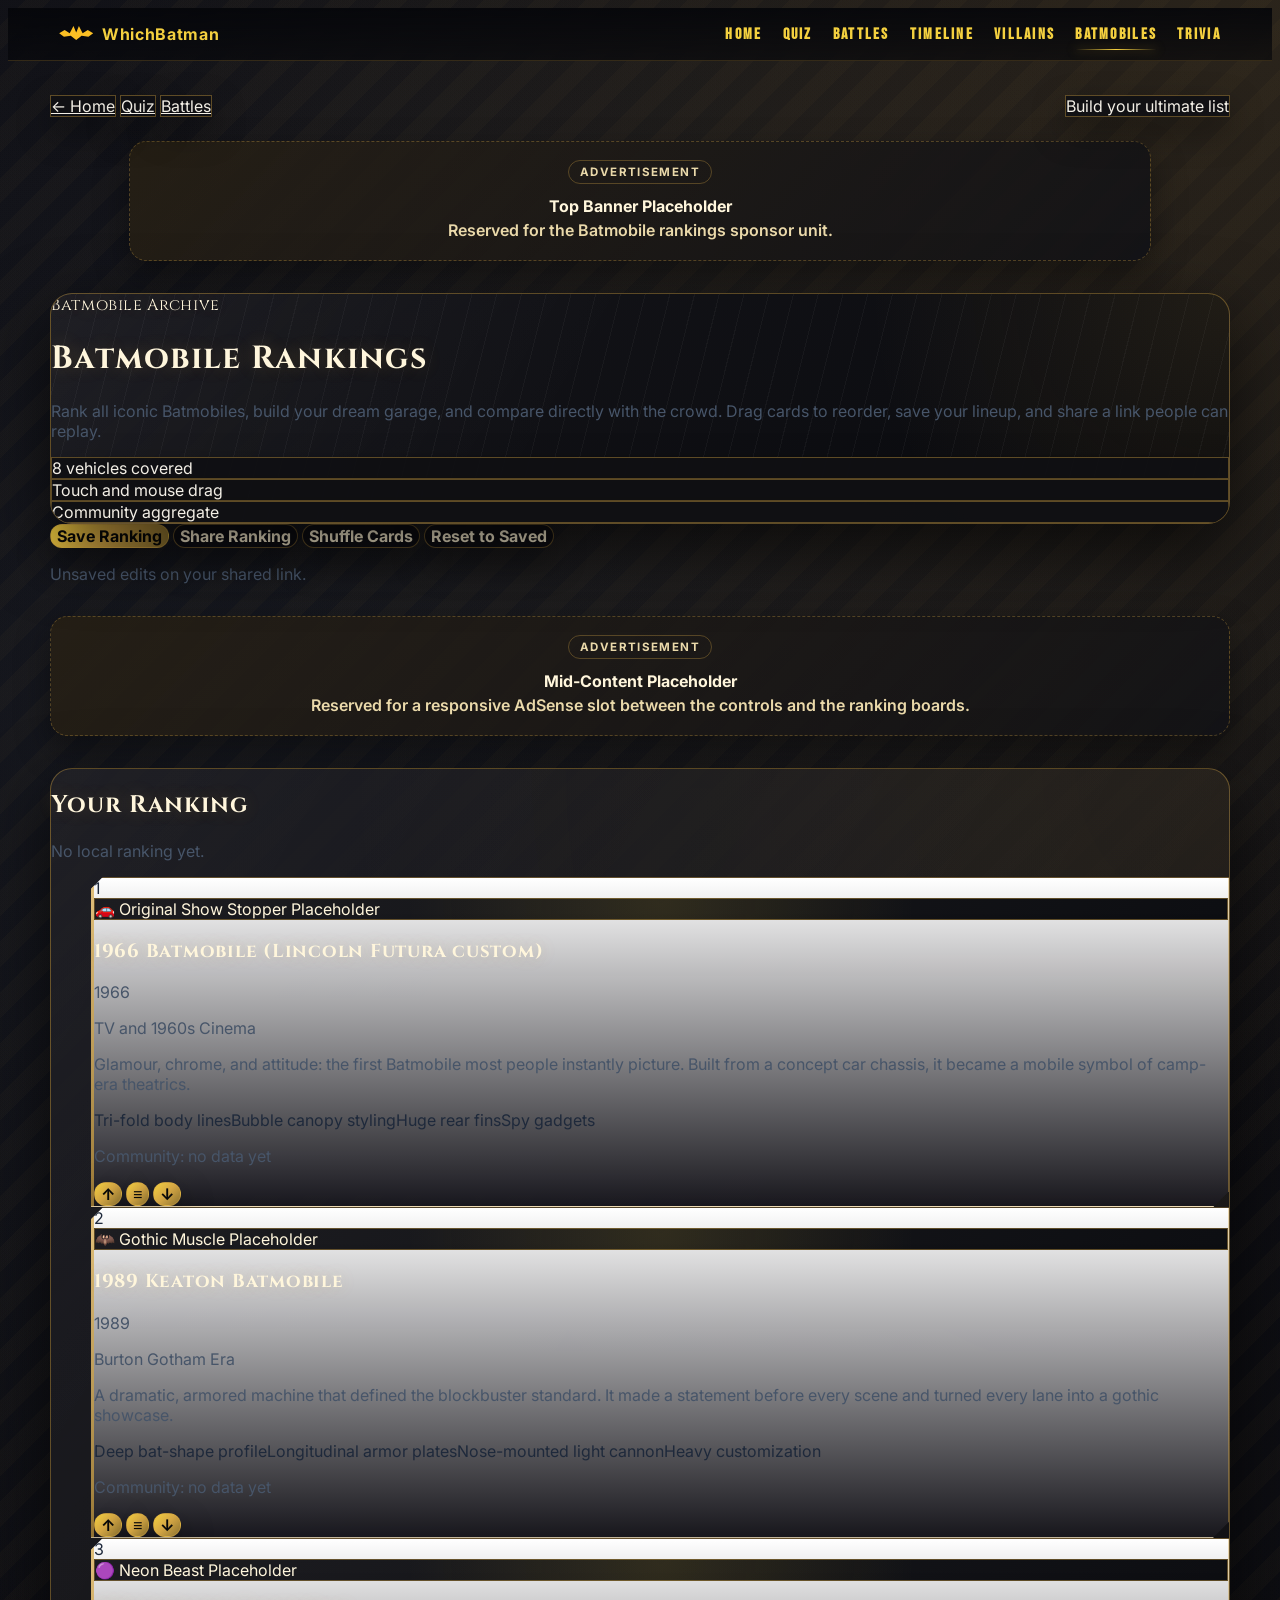
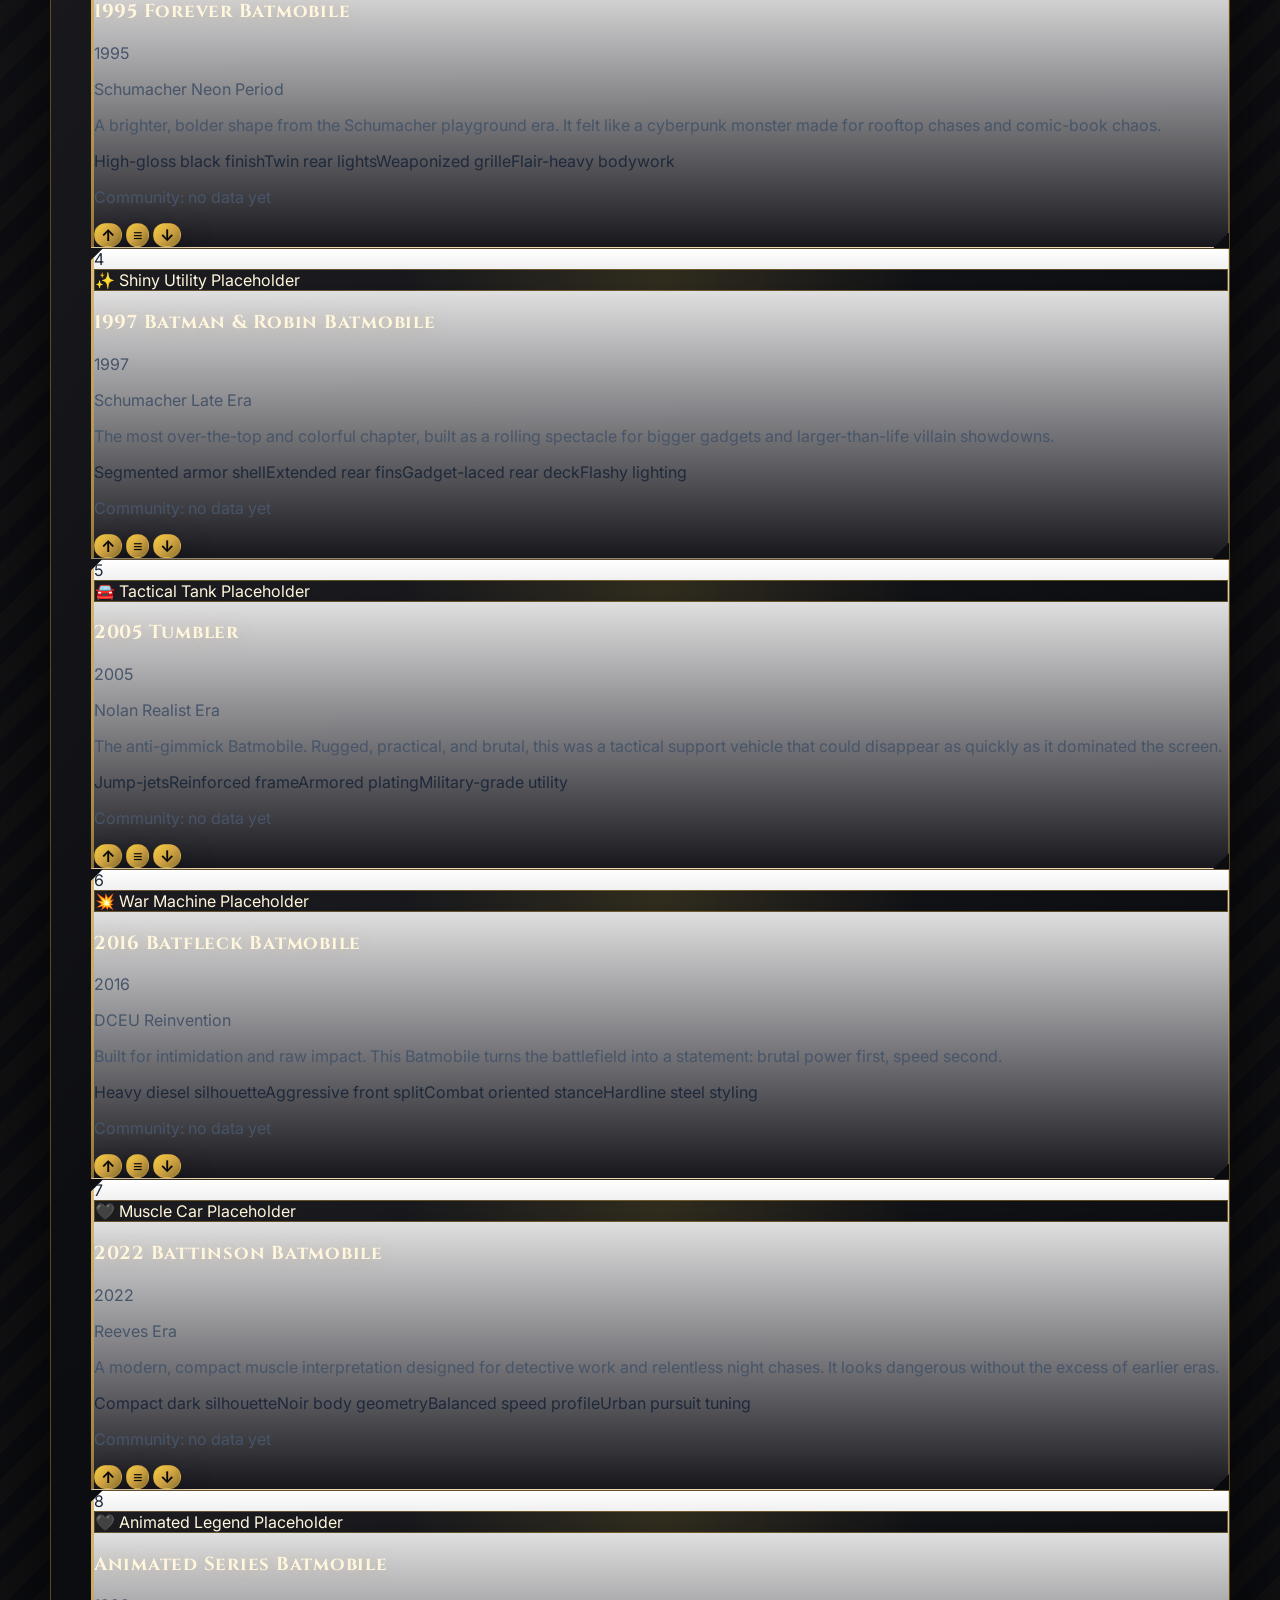
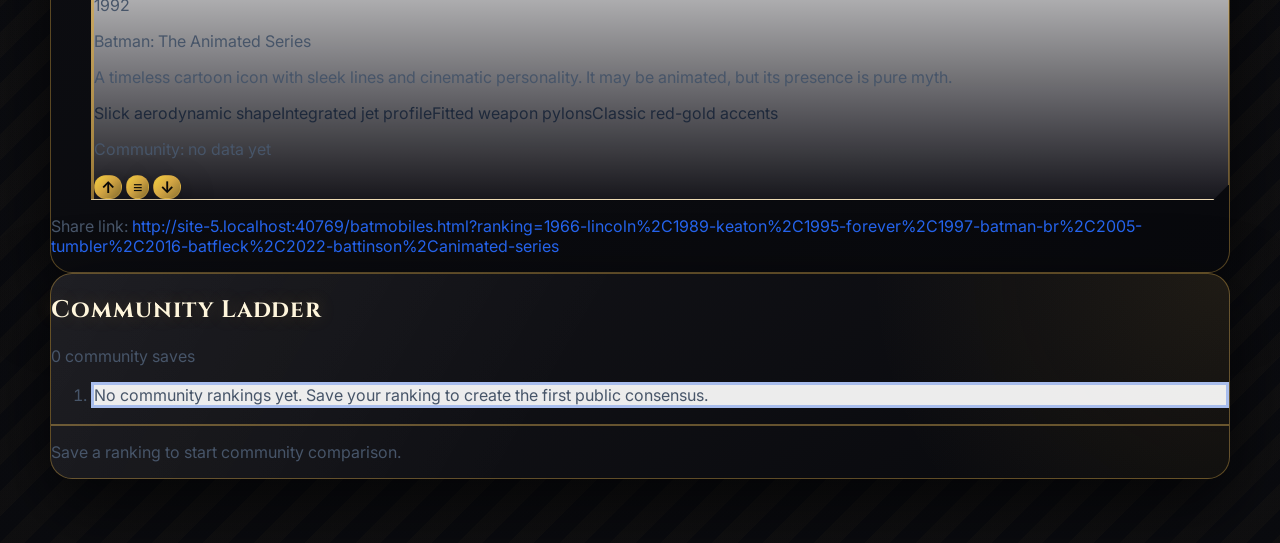
==== commit 13a8938b: "Ship WhichBatman dossier pass" ====
--- a/batmobiles.html
+++ b/batmobiles.html
@@ -16,16 +16,29 @@
   <meta name="twitter:title" content="Batmobile Rankings">
   <meta name="twitter:description" content="Reorder every Batmobile, save it, and see community favorites.">
   <meta name="twitter:image" content="https://whichbatman.com/assets/og-batmobiles.jpg">
-  <meta name="theme-color" content="#0f0f14">
+  <meta name="theme-color" content="#0a0a0f">
   <link rel="preconnect" href="https://fonts.googleapis.com">
   <link rel="preconnect" href="https://fonts.gstatic.com" crossorigin>
   <script src="theme-loader.js"></script>
   <script>window.WhichBatmanTheme.initDocumentTheme();</script>
-  <link href="https://fonts.googleapis.com/css2?family=Archivo:wght@400;600;700&family=Audiowide&family=Bangers&family=Bebas+Neue&family=Cinzel:wght@400;600;700&family=Exo+2:wght@400;600;700&family=Inter:wght@400;500;600;700&family=Lato:wght@400;700&family=Nunito:wght@400;600;700&family=Orbitron:wght@400;600;700&family=Oxygen:wght@400;700&family=Rajdhani:wght@500;600;700&family=Roboto:wght@400;500;700&family=Source+Sans+3:wght@400;600;700&family=Space+Grotesk:wght@400;500;700&display=swap" rel="stylesheet">
+  <link href="https://fonts.googleapis.com/css2?family=Bebas+Neue&family=Cinzel:wght@500;600;700;800&family=Inter:wght@400;500;600;700;800&display=swap" rel="stylesheet">
   <link rel="stylesheet" href="styles.css">
   <link rel="stylesheet" href="themes.css">
 </head>
 <body class="page-batmobiles">
+  <header class="bat-nav" aria-label="Primary navigation">
+    <a class="bat-brand" href="index.html"><span class="brand-mark" aria-hidden="true"></span><strong>WhichBatman</strong></a>
+    <nav>
+      <a href="index.html">Home</a>
+      <a href="quiz.html">Quiz</a>
+      <a href="battles.html">Battles</a>
+      <a href="timeline.html">Timeline</a>
+      <a href="villains.html">Villains</a>
+      <a href="batmobiles.html" aria-current="page">Batmobiles</a>
+      <a href="trivia.html">Trivia</a>
+    </nav>
+  </header>
+
   <div class="container">
     <div class="topbar">
       <div class="crumbs">
@@ -43,7 +56,7 @@
 
     <header class="hero">
       <div class="hero-eyebrow">Batmobile Archive</div>
-      <h1>🦇 Batmobile Rankings</h1>
+      <h1>Batmobile Rankings</h1>
       <p>Rank all iconic Batmobiles, build your dream garage, and compare directly with the crowd. Drag cards to reorder, save your lineup, and share a link people can replay.</p>
       <div class="hero-meta">
         <div class="hero-chip">8 vehicles covered</div>
--- a/styles.css
+++ b/styles.css
@@ -45,7 +45,7 @@
   --city: #f59e0b;
   --global: #ef4444;
   --panel: linear-gradient(180deg, rgba(255, 255, 255, 0.98), rgba(254, 249, 195, 0.95));
-  font-family: "Comic Neue", system-ui, sans-serif;
+  font-family: var(--font-body, "Inter", system-ui, sans-serif);
   color: var(--text-primary);
   background:
     radial-gradient(circle at 20px 20px, rgba(37, 99, 235, 0.12) 0 2px, transparent 2px 100%),
@@ -73,7 +73,7 @@
 body[class^="page-"] .hero-eyebrow,
 body[class^="page-"] .eyebrow,
 body[class^="page-"] .bat-kicker {
-  font-family: "Bangers", cursive;
+  font-family: var(--font-heading, "Cinzel", Georgia, serif);
   letter-spacing: 0.04em;
   color: var(--comic-blue);
   text-shadow: 2px 2px 0 rgba(251, 191, 36, 0.5);
@@ -398,3 +398,1945 @@
   font-size: 1.8rem;
   margin-bottom: 16px;
 }
+
+/* 2026-05-11 Gotham Intelligence Feed pass — inspired by Quinn's dark chat reference */
+body.page-home {
+  --bg-primary: #07080d;
+  --bg-secondary: #0d111a;
+  --bg-card: rgba(19, 24, 36, 0.9);
+  --border: rgba(148, 163, 184, 0.16);
+  --accent: #f4d03f;
+  --accent-hover: #ffe88a;
+  --accent-soft: rgba(244, 208, 63, 0.14);
+  --text-primary: #f3f5fb;
+  --text-secondary: #a1a8b8;
+  --danger: #c0392b;
+  --bat-purple: #8b5cf6;
+  --bat-cyan: #38bdf8;
+  --panel: linear-gradient(180deg, rgba(18, 24, 38, 0.96), rgba(10, 12, 18, 0.95));
+  --shadow: rgba(0, 0, 0, 0.32);
+  font-family: "Inter", system-ui, sans-serif;
+  background:
+    radial-gradient(circle at 18% 0%, rgba(139, 92, 246, 0.18), transparent 28%),
+    radial-gradient(circle at 85% 12%, rgba(244, 208, 63, 0.1), transparent 24%),
+    linear-gradient(180deg, #07080d 0%, #0a0a0f 42%, #05060a 100%);
+  color: var(--text-primary);
+  color-scheme: dark;
+  min-height: 100vh;
+}
+
+body.page-home::before {
+  content: "";
+  position: fixed;
+  inset: 0;
+  pointer-events: none;
+  z-index: -1;
+  background-image:
+    linear-gradient(rgba(255,255,255,0.025) 1px, transparent 1px),
+    linear-gradient(90deg, rgba(255,255,255,0.018) 1px, transparent 1px),
+    radial-gradient(circle at 30% 25%, rgba(56, 189, 248, 0.08), transparent 20%);
+  background-size: 42px 42px, 42px 42px, auto;
+  mask-image: linear-gradient(180deg, rgba(0,0,0,0.8), rgba(0,0,0,0.35));
+}
+
+body.page-home h1,
+body.page-home h2,
+body.page-home h3,
+body.page-home .hero-kicker,
+body.page-home .section-kicker {
+  font-family: "Cinzel", Georgia, serif;
+  letter-spacing: 0.04em;
+  color: var(--text-primary);
+  text-shadow: none;
+}
+
+.bat-nav {
+  position: sticky;
+  top: 0;
+  z-index: 20;
+  display: flex;
+  align-items: center;
+  justify-content: space-between;
+  gap: 18px;
+  padding: 14px clamp(18px, 4vw, 56px);
+  background: rgba(5, 6, 10, 0.78);
+  border-bottom: 1px solid rgba(244, 208, 63, 0.14);
+  backdrop-filter: blur(16px);
+}
+
+.bat-brand {
+  display: inline-flex;
+  align-items: center;
+  gap: 9px;
+  color: var(--text-primary);
+  text-decoration: none;
+  font-family: "Cinzel", Georgia, serif;
+  letter-spacing: 0.04em;
+}
+
+.brand-mark {
+  width: 34px;
+  height: 18px;
+  display: inline-block;
+  flex: 0 0 auto;
+  background: currentColor;
+  clip-path: polygon(0 46%, 16% 28%, 31% 46%, 42% 6%, 50% 42%, 58% 6%, 69% 46%, 84% 28%, 100% 46%, 86% 65%, 66% 60%, 50% 84%, 34% 60%, 14% 65%);
+  color: var(--accent, var(--accent-primary, #f4d03f));
+  filter: drop-shadow(0 0 12px rgba(244, 208, 63, 0.5));
+}
+
+.bat-nav nav {
+  display: flex;
+  align-items: center;
+  gap: clamp(8px, 1.6vw, 20px);
+  flex-wrap: wrap;
+  justify-content: flex-end;
+}
+
+.bat-nav nav a {
+  color: var(--text-secondary);
+  text-decoration: none;
+  font-size: 0.82rem;
+  font-weight: 700;
+  text-transform: uppercase;
+  letter-spacing: 0.06em;
+}
+
+.bat-nav nav a:hover { color: var(--accent); }
+
+body.page-home .hero {
+  position: relative;
+  overflow: hidden;
+  border: 0;
+  border-radius: 0;
+  box-shadow: none;
+  background:
+    radial-gradient(circle at 76% 14%, rgba(244, 208, 63, 0.16), transparent 15%),
+    radial-gradient(circle at 72% 42%, rgba(139, 92, 246, 0.18), transparent 22%),
+    linear-gradient(135deg, rgba(12, 15, 24, 0.98), rgba(6, 7, 12, 0.98));
+  min-height: min(760px, calc(100vh - 52px));
+  padding: clamp(48px, 7vw, 96px) clamp(18px, 5vw, 72px) 150px;
+}
+
+.gotham-rain,
+.signal-orb,
+.gotham-skyline { position: absolute; pointer-events: none; }
+
+.gotham-rain {
+  inset: 0;
+  opacity: 0.22;
+  background-image: repeating-linear-gradient(105deg, rgba(255,255,255,0.18) 0 1px, transparent 1px 22px);
+  animation: gothamRain 18s linear infinite;
+}
+
+@keyframes gothamRain { to { transform: translate3d(-80px, 80px, 0); } }
+
+.signal-orb {
+  width: 280px;
+  height: 280px;
+  right: 12%;
+  top: 10%;
+  border-radius: 50%;
+  background: radial-gradient(circle, rgba(244, 208, 63, 0.34), rgba(244, 208, 63, 0.08) 35%, transparent 68%);
+  filter: blur(6px);
+  animation: signalPulse 4s ease-in-out infinite;
+}
+
+@keyframes signalPulse { 50% { opacity: 0.55; transform: scale(1.06); } }
+
+.gotham-skyline {
+  left: 0;
+  right: 0;
+  bottom: 0;
+  height: 118px;
+  opacity: 0.9;
+  background:
+    linear-gradient(to top, #020308, rgba(2,3,8,0.92)),
+    repeating-linear-gradient(90deg, #020308 0 22px, transparent 22px 34px, #020308 34px 58px, transparent 58px 74px);
+  clip-path: polygon(0 100%,0 55%,5% 55%,5% 38%,9% 38%,9% 62%,13% 62%,13% 31%,18% 31%,18% 54%,22% 54%,22% 42%,26% 42%,26% 64%,31% 64%,31% 28%,36% 28%,36% 58%,42% 58%,42% 36%,48% 36%,48% 68%,54% 68%,54% 44%,59% 44%,59% 25%,64% 25%,64% 58%,69% 58%,69% 39%,74% 39%,74% 65%,80% 65%,80% 32%,86% 32%,86% 60%,91% 60%,91% 45%,96% 45%,96% 58%,100% 58%,100% 100%);
+}
+
+.hero-grid {
+  position: relative;
+  z-index: 2;
+  display: grid;
+  grid-template-columns: minmax(0, 1.1fr) minmax(320px, 0.8fr);
+  gap: clamp(28px, 5vw, 64px);
+  align-items: center;
+  max-width: 1240px;
+  margin: 0 auto;
+}
+
+.hero-kicker,
+.section-kicker {
+  color: var(--accent);
+  font-size: 0.76rem;
+  text-transform: uppercase;
+  font-weight: 800;
+  margin-bottom: 16px;
+}
+
+body.page-home .hero h1 {
+  font-size: clamp(3rem, 8vw, 6.7rem);
+  line-height: 0.9;
+  margin: 0 0 22px;
+  color: #fff;
+}
+
+body.page-home .hero h1 span {
+  color: var(--accent);
+  text-shadow: 0 0 26px rgba(244, 208, 63, 0.22);
+}
+
+.hero-lede {
+  max-width: 660px;
+  color: #e8ebf3;
+  font-size: clamp(1.15rem, 2vw, 1.45rem);
+  line-height: 1.45;
+  margin: 0 0 10px;
+}
+
+body.page-home .theme-note {
+  max-width: 620px;
+  color: var(--text-secondary);
+  margin: 0 0 28px;
+}
+
+.hero-actions {
+  display: flex;
+  gap: 12px;
+  flex-wrap: wrap;
+}
+
+body.page-home .cta-button,
+.ghost-button,
+body.page-home .feature-link {
+  display: inline-flex;
+  align-items: center;
+  justify-content: center;
+  border-radius: 999px;
+  text-decoration: none;
+  font-weight: 800;
+  letter-spacing: 0.02em;
+  transition: transform 0.18s ease, box-shadow 0.18s ease, border-color 0.18s ease;
+}
+
+body.page-home .cta-button {
+  padding: 15px 22px;
+  background: linear-gradient(135deg, var(--accent), #f59e0b);
+  color: #08090d;
+  border: 1px solid rgba(255,255,255,0.2);
+  box-shadow: 0 18px 34px rgba(244, 208, 63, 0.16);
+}
+
+.ghost-button {
+  padding: 14px 18px;
+  color: #e7eaf2;
+  border: 1px solid rgba(148, 163, 184, 0.22);
+  background: rgba(255,255,255,0.045);
+}
+
+.ghost-button:hover,
+body.page-home .cta-button:hover,
+body.page-home .feature-link:hover {
+  transform: translateY(-2px);
+  box-shadow: 0 18px 34px rgba(0,0,0,0.3);
+}
+
+.batcomputer-panel {
+  border: 1px solid rgba(56, 189, 248, 0.2);
+  border-radius: 26px;
+  padding: 18px;
+  background: rgba(9, 13, 22, 0.74);
+  box-shadow: 0 22px 60px rgba(0,0,0,0.34), inset 0 0 0 1px rgba(255,255,255,0.035);
+  backdrop-filter: blur(14px);
+}
+
+.panel-topline,
+.system-note,
+.scan-label,
+.file-code {
+  color: var(--text-secondary);
+  font-size: 0.75rem;
+  text-transform: uppercase;
+  letter-spacing: 0.08em;
+  font-weight: 800;
+}
+
+.panel-topline { display: flex; align-items: center; gap: 8px; margin-bottom: 14px; }
+.live-dot {
+  width: 8px;
+  height: 8px;
+  border-radius: 50%;
+  background: #22c55e;
+  box-shadow: 0 0 14px #22c55e;
+}
+
+.scan-card {
+  border-radius: 18px;
+  padding: 18px;
+  background: linear-gradient(135deg, rgba(139, 92, 246, 0.9), rgba(88, 28, 135, 0.78));
+  color: #fff;
+  margin-bottom: 14px;
+}
+.scan-card strong { display: block; font-size: 1.18rem; margin: 8px 0 5px; }
+.scan-card p { color: rgba(255,255,255,0.78); margin: 0; }
+.scan-label { color: rgba(255,255,255,0.68); }
+
+.scan-stack { display: grid; gap: 8px; margin: 14px 0; }
+.era-chip {
+  border: 1px solid rgba(255,255,255,0.08);
+  background: rgba(255,255,255,0.045);
+  color: #d8deeb;
+  border-radius: 12px;
+  padding: 10px 12px;
+  font-size: 0.86rem;
+  font-weight: 700;
+}
+.era-chip.keaton { border-color: rgba(139, 92, 246, 0.38); color: #ddd6fe; }
+.era-chip.bale { border-color: rgba(244, 208, 63, 0.32); color: #fde68a; }
+.era-chip.pattinson { border-color: rgba(192, 57, 43, 0.42); color: #fecaca; }
+
+.casefile-section {
+  max-width: 1240px;
+  margin: 0 auto;
+  padding: clamp(34px, 6vw, 72px) clamp(18px, 4vw, 42px);
+}
+
+.section-heading {
+  max-width: 720px;
+  margin-bottom: 24px;
+}
+.section-heading h2 {
+  font-size: clamp(2rem, 4vw, 3.1rem);
+  margin: 0 0 10px;
+}
+.section-heading p { color: var(--text-secondary); margin: 0; line-height: 1.55; }
+
+body.page-home .features {
+  display: grid;
+  grid-template-columns: repeat(3, minmax(0, 1fr));
+  gap: 16px;
+  padding: 0;
+  max-width: none;
+}
+
+body.page-home .feature-card {
+  position: relative;
+  overflow: hidden;
+  border: 1px solid rgba(148, 163, 184, 0.15);
+  border-left: 3px solid rgba(244, 208, 63, 0.6);
+  border-radius: 20px;
+  padding: 20px;
+  min-height: 285px;
+  background:
+    radial-gradient(circle at 90% 0%, rgba(139, 92, 246, 0.13), transparent 28%),
+    linear-gradient(145deg, rgba(19, 24, 36, 0.96), rgba(8, 10, 17, 0.96));
+  box-shadow: 0 18px 38px rgba(0,0,0,0.24);
+  transform: none !important;
+}
+
+body.page-home .feature-card::after {
+  content: "";
+  position: absolute;
+  inset: auto -22px -38px auto;
+  width: 130px;
+  height: 130px;
+  opacity: 0.08;
+  background: currentColor;
+  clip-path: polygon(50% 0, 60% 36%, 100% 28%, 68% 54%, 82% 100%, 50% 72%, 18% 100%, 32% 54%, 0 28%, 40% 36%);
+}
+
+body.page-home .feature-card:hover {
+  transform: translateY(-4px) !important;
+  border-color: rgba(244, 208, 63, 0.45);
+  box-shadow: 0 24px 48px rgba(0,0,0,0.34), 0 0 0 1px rgba(244, 208, 63, 0.12);
+}
+
+body.page-home .feature-icon {
+  width: 48px;
+  height: 48px;
+  border-radius: 16px;
+  display: grid;
+  place-items: center;
+  background: rgba(244, 208, 63, 0.12);
+  border: 1px solid rgba(244, 208, 63, 0.22);
+  font-size: 1.45rem;
+  margin-bottom: 16px;
+}
+
+.file-code {
+  display: inline-block;
+  color: var(--accent);
+  margin-bottom: 8px;
+}
+
+body.page-home .feature-card h3 {
+  font-size: 1.25rem;
+  margin: 0 0 10px;
+}
+
+body.page-home .feature-card p {
+  color: var(--text-secondary);
+  line-height: 1.55;
+  margin: 0 0 18px;
+}
+
+body.page-home .feature-link {
+  color: var(--accent);
+  font-size: 0.92rem;
+  justify-content: flex-start;
+}
+
+body.page-home .ad-slot {
+  max-width: 1100px;
+  margin: -48px auto 0;
+  position: relative;
+  z-index: 3;
+  border: 1px dashed rgba(244, 208, 63, 0.32);
+  background: rgba(10, 12, 18, 0.88);
+  color: var(--text-secondary);
+  border-radius: 18px;
+  box-shadow: 0 16px 32px rgba(0,0,0,0.26);
+}
+
+body.page-home .ad-label { color: var(--accent); font-family: "Bebas Neue", sans-serif; }
+
+body.page-home footer {
+  position: relative;
+  margin-top: 36px;
+  padding: 46px 18px;
+  border-top: 1px solid rgba(244, 208, 63, 0.14);
+  background: #05060a;
+  color: var(--text-secondary);
+  text-align: center;
+}
+.footer-signal { font-size: 2rem; margin-bottom: 10px; filter: drop-shadow(0 0 18px rgba(244, 208, 63, 0.35)); }
+
+@media (max-width: 980px) {
+  .hero-grid { grid-template-columns: 1fr; }
+  body.page-home .features { grid-template-columns: repeat(2, minmax(0, 1fr)); }
+  .bat-nav { align-items: flex-start; flex-direction: column; }
+}
+
+@media (max-width: 680px) {
+  body.page-home .hero { padding-top: 42px; }
+  body.page-home .features { grid-template-columns: 1fr; }
+  .hero-actions { flex-direction: column; align-items: stretch; }
+  .bat-nav nav { justify-content: flex-start; }
+}
+
+/* Cleanup for Gotham pass composition */
+body.page-home .cta-button::after,
+body.page-home .feature-link::after {
+  content: none !important;
+  display: none !important;
+}
+
+body.page-home .hero {
+  min-height: min(680px, calc(100vh - 52px));
+}
+
+.bat-nav {
+  padding-top: 16px;
+  padding-bottom: 16px;
+}
+
+.system-note {
+  border-top: 1px solid rgba(255,255,255,0.08);
+  margin-top: 12px;
+  padding-top: 12px;
+  line-height: 1.45;
+  color: #c0c8d8;
+}
+
+/* Reference-aligned gold noir tightening pass */
+body.page-home {
+  --accent: #f4d03f;
+  --accent-hover: #ffe38a;
+  --accent-soft: rgba(212, 166, 68, 0.16);
+  --bat-purple: #d4a644;
+  --text-primary: #f7f0df;
+  --text-secondary: #9a988f;
+  background:
+    radial-gradient(circle at 50% 8%, rgba(244, 208, 63, 0.12), transparent 18%),
+    radial-gradient(circle at 10% 0%, rgba(72, 86, 110, 0.13), transparent 24%),
+    linear-gradient(180deg, #08090d 0%, #05060a 100%);
+}
+
+body.page-home h1,
+body.page-home h2,
+body.page-home h3 {
+  font-family: "Cinzel", Georgia, serif;
+}
+
+body.page-home .hero-kicker,
+body.page-home .section-kicker,
+.file-code,
+.bat-nav nav a,
+.panel-topline,
+.system-note,
+.scan-label,
+.batman-card strong,
+.batman-card small {
+  font-family: "Bebas Neue", "Inter", sans-serif;
+  letter-spacing: 0.14em;
+}
+
+.bat-nav {
+  background: linear-gradient(180deg, rgba(5, 6, 10, 0.9), rgba(5, 6, 10, 0.62));
+  border-bottom-color: rgba(212, 166, 68, 0.22);
+}
+
+.bat-brand {
+  font-family: "Cinzel", serif;
+  color: #fff2c8;
+}
+
+.bat-nav nav a {
+  position: relative;
+  font-size: 1.02rem;
+}
+
+.bat-nav nav a::after {
+  content: "";
+  position: absolute;
+  left: 0;
+  right: 0;
+  bottom: -6px;
+  height: 1px;
+  background: linear-gradient(90deg, transparent, #f4d03f, transparent);
+  transform: scaleX(0);
+  transition: transform 0.18s ease;
+  box-shadow: 0 0 10px rgba(244, 208, 63, 0.5);
+}
+
+.bat-nav nav a:hover::after { transform: scaleX(1); }
+
+body.page-home .hero {
+  min-height: min(760px, calc(100vh - 48px));
+  background:
+    radial-gradient(circle at 50% 10%, rgba(244, 208, 63, 0.18), transparent 14%),
+    radial-gradient(circle at 78% 34%, rgba(212, 166, 68, 0.08), transparent 18%),
+    linear-gradient(180deg, rgba(8, 9, 13, 0.98), rgba(3, 4, 7, 0.99));
+}
+
+body.page-home .hero h1 {
+  font-family: "Cinzel", Georgia, serif;
+  font-weight: 800;
+  letter-spacing: 0.035em;
+  font-size: clamp(3.4rem, 8.7vw, 7.25rem);
+  color: #fff5d5;
+  text-shadow: 0 0 30px rgba(212, 166, 68, 0.18), 0 14px 30px rgba(0,0,0,0.46);
+}
+
+body.page-home .hero h1 span {
+  color: #f4d03f;
+  text-shadow: 0 0 32px rgba(244, 208, 63, 0.25);
+}
+
+.hero-lede {
+  color: #f4eddd;
+  font-size: clamp(1.2rem, 2vw, 1.65rem);
+}
+
+body.page-home .cta-button {
+  min-width: 210px;
+  background: linear-gradient(135deg, #fff0a8 0%, #f4d03f 34%, #c28f2c 72%, #7a5a20 100%);
+  border: 1px solid rgba(255, 242, 184, 0.42);
+  box-shadow: 0 20px 44px rgba(212, 166, 68, 0.22), inset 0 1px 0 rgba(255,255,255,0.48);
+  text-transform: uppercase;
+}
+
+.ghost-button {
+  border-color: rgba(212, 166, 68, 0.24);
+  color: #e9ddbd;
+}
+
+.signal-orb {
+  background: radial-gradient(circle, rgba(244, 208, 63, 0.38), rgba(212, 166, 68, 0.08) 36%, transparent 68%);
+}
+
+.batcomputer-panel {
+  border-color: rgba(212, 166, 68, 0.24);
+  background: linear-gradient(160deg, rgba(15, 15, 18, 0.82), rgba(6, 7, 10, 0.86));
+}
+
+.scan-card {
+  background: linear-gradient(135deg, rgba(212, 166, 68, 0.9), rgba(99, 76, 31, 0.84));
+  color: #090908;
+}
+.scan-card p,
+.scan-label { color: rgba(9, 9, 8, 0.74); }
+.era-chip.keaton,
+.era-chip.bale,
+.era-chip.pattinson {
+  border-color: rgba(212, 166, 68, 0.36);
+  color: #f0e0b0;
+}
+
+.batman-arc {
+  display: grid;
+  grid-template-columns: repeat(7, minmax(72px, 1fr));
+  gap: clamp(7px, 1vw, 12px);
+  margin-top: clamp(26px, 5vw, 54px);
+  max-width: 820px;
+  transform: perspective(900px) rotateX(5deg);
+}
+
+.batman-card {
+  position: relative;
+  min-height: 148px;
+  padding: 12px 8px 10px;
+  display: grid;
+  justify-items: center;
+  align-content: end;
+  gap: 5px;
+  text-decoration: none;
+  color: #f7f0df;
+  border: 1px solid rgba(212, 166, 68, 0.32);
+  background:
+    radial-gradient(circle at 50% 30%, rgba(244, 208, 63, 0.12), transparent 28%),
+    linear-gradient(180deg, rgba(27,27,31,0.88), rgba(7,8,11,0.92));
+  clip-path: polygon(10px 0, 100% 0, 100% calc(100% - 13px), calc(100% - 13px) 100%, 0 100%, 0 10px);
+  box-shadow: 0 18px 34px rgba(0,0,0,0.35);
+  transition: transform 0.18s ease, border-color 0.18s ease, box-shadow 0.18s ease;
+}
+.batman-card:nth-child(1), .batman-card:nth-child(7) { transform: translateY(24px) rotate(-3deg); }
+.batman-card:nth-child(2), .batman-card:nth-child(6) { transform: translateY(12px) rotate(-2deg); }
+.batman-card:nth-child(4) { transform: translateY(-8px); }
+.batman-card:hover {
+  transform: translateY(-7px) scale(1.03) !important;
+  border-color: rgba(244, 208, 63, 0.72);
+  box-shadow: 0 24px 44px rgba(0,0,0,0.44), 0 0 24px rgba(212,166,68,0.12);
+}
+
+.bat-cowl {
+  position: absolute;
+  top: 18px;
+  width: 54px;
+  height: 68px;
+  border-radius: 48% 48% 38% 38%;
+  background: linear-gradient(180deg, #1d1f28, #050609);
+  border: 1px solid rgba(244,208,63,0.28);
+  box-shadow: inset 0 -14px 22px rgba(0,0,0,0.54), 0 0 18px rgba(212,166,68,0.08);
+}
+.bat-cowl::before,
+.bat-cowl::after {
+  content: "";
+  position: absolute;
+  top: -18px;
+  width: 18px;
+  height: 30px;
+  background: #11131a;
+  clip-path: polygon(50% 0, 100% 100%, 0 100%);
+}
+.bat-cowl::before { left: 4px; }
+.bat-cowl::after { right: 4px; }
+.bat-cowl { --eye: #f4d03f; }
+.bat-cowl:after { box-shadow: none; }
+.batman-card strong {
+  margin-top: 76px;
+  color: #f4d03f;
+  font-size: 1rem;
+  line-height: 1;
+  text-align: center;
+}
+.batman-card small {
+  color: #9a988f;
+  font-size: 0.72rem;
+}
+.classic .bat-cowl { background: linear-gradient(180deg, #263a67, #090d17); }
+.chivalrous .bat-cowl { background: linear-gradient(180deg, #201f24, #050505); }
+.noir .bat-cowl { background: linear-gradient(180deg, #273544, #07090d); }
+.dark-knight .bat-cowl { background: linear-gradient(180deg, #111, #050505); }
+.vengeful .bat-cowl { background: linear-gradient(180deg, #281315, #050505); }
+.brutal .bat-cowl { background: linear-gradient(180deg, #2e3134, #080809); }
+.legacy .bat-cowl { background: linear-gradient(180deg, #1d384a, #070b0e); }
+
+body.page-home .feature-card {
+  border-left-color: rgba(244, 208, 63, 0.82);
+  clip-path: polygon(14px 0, 100% 0, 100% calc(100% - 18px), calc(100% - 18px) 100%, 0 100%, 0 14px);
+  background:
+    linear-gradient(120deg, rgba(255,255,255,0.035), transparent 36%),
+    repeating-linear-gradient(135deg, rgba(212,166,68,0.035) 0 1px, transparent 1px 12px),
+    linear-gradient(145deg, rgba(20, 20, 25, 0.97), rgba(7, 8, 12, 0.97));
+}
+body.page-home .feature-icon {
+  color: transparent;
+  position: relative;
+}
+body.page-home .feature-icon::before {
+  content: "";
+  width: 32px;
+  height: 18px;
+  background: #d4a644;
+  clip-path: polygon(0 45%, 16% 28%, 31% 45%, 42% 8%, 50% 42%, 58% 8%, 69% 45%, 84% 28%, 100% 45%, 86% 62%, 68% 60%, 50% 78%, 32% 60%, 14% 62%);
+  filter: drop-shadow(0 0 10px rgba(244,208,63,0.25));
+}
+body.page-home .feature-link {
+  font-family: "Bebas Neue", sans-serif;
+  letter-spacing: 0.14em;
+  text-transform: uppercase;
+  border: 1px solid rgba(212,166,68,0.34);
+  padding: 8px 12px;
+  width: max-content;
+}
+
+body.page-home footer {
+  background:
+    linear-gradient(to top, #020308, rgba(2,3,8,0.94)),
+    linear-gradient(180deg, rgba(212,166,68,0.05), transparent);
+  padding-top: 78px;
+}
+body.page-home footer::before {
+  content: "";
+  position: absolute;
+  top: -1px;
+  left: 0;
+  right: 0;
+  height: 66px;
+  background: #030408;
+  clip-path: polygon(0 100%,0 55%,6% 55%,6% 30%,11% 30%,11% 65%,16% 65%,16% 38%,21% 38%,21% 58%,28% 58%,28% 20%,34% 20%,34% 64%,42% 64%,42% 42%,49% 42%,49% 72%,57% 72%,57% 34%,64% 34%,64% 60%,71% 60%,71% 24%,78% 24%,78% 66%,86% 66%,86% 45%,93% 45%,93% 58%,100% 58%,100% 100%);
+}
+
+@media (max-width: 900px) {
+  .batman-arc { grid-template-columns: repeat(4, minmax(72px, 1fr)); transform: none; }
+  .batman-card:nth-child(n) { transform: none; }
+}
+
+@media (max-width: 540px) {
+  .batman-arc { grid-template-columns: repeat(2, minmax(0, 1fr)); }
+  .batman-card { min-height: 128px; }
+}
+
+/* Fast visual QA fixes: stronger rainy noir, cleaner hero balance */
+body.page-home .hero {
+  padding-top: clamp(40px, 5vw, 72px);
+}
+.gotham-rain {
+  opacity: 0.36;
+  background-image:
+    repeating-linear-gradient(104deg, rgba(255,255,255,0.2) 0 1px, transparent 1px 18px),
+    repeating-linear-gradient(96deg, rgba(244,208,63,0.08) 0 1px, transparent 1px 46px);
+}
+body.page-home .hero h1 {
+  max-width: 760px;
+  font-size: clamp(2.85rem, 7.2vw, 6rem);
+  line-height: 0.96;
+}
+.hero-grid {
+  grid-template-columns: minmax(0, 1.25fr) minmax(280px, 0.58fr);
+}
+.batcomputer-panel {
+  transform: scale(0.94);
+  transform-origin: center right;
+  opacity: 0.9;
+}
+.batman-arc {
+  max-width: 880px;
+  gap: 10px;
+}
+.batman-card {
+  min-height: 172px;
+  border-color: rgba(244, 208, 63, 0.44);
+  background:
+    radial-gradient(circle at 50% 30%, rgba(244, 208, 63, 0.18), transparent 30%),
+    linear-gradient(180deg, rgba(32,31,30,0.94), rgba(6,7,10,0.96));
+}
+.bat-cowl {
+  width: 64px;
+  height: 80px;
+}
+.batman-card strong { margin-top: 92px; }
+body.page-home .feature-card {
+  transform: none !important;
+}
+body.page-home .feature-card:hover {
+  transform: translateY(-4px) !important;
+}
+
+@media (max-width: 980px) {
+  .batcomputer-panel { transform: none; opacity: 1; }
+}
+
+/* Quiz page noir case-file experience */
+body.page-quiz {
+  --bg-primary: inherit;
+  --bg-secondary: inherit;
+  --bg-card: inherit;
+  --bg-elevated: inherit;
+  --text-primary: inherit;
+  --text-secondary: inherit;
+  --heading-color: inherit;
+  --accent-primary: inherit;
+  --accent-secondary: inherit;
+  --accent-strong: inherit;
+  --button-text: inherit;
+  --chip-bg: inherit;
+  --chip-text: inherit;
+  --border-color: inherit;
+  --line-color: inherit;
+  --panel-shadow: inherit;
+  --hover-shadow: inherit;
+  --soft-shadow: inherit;
+  --card-radius: inherit;
+  --heading-shadow: inherit;
+  --surface-background: inherit;
+  --button-background: inherit;
+  --button-secondary-background: inherit;
+  --button-secondary-text: inherit;
+  --ad-background: inherit;
+  --ad-border: inherit;
+  --ad-text: inherit;
+  --quiz-glow: rgba(212, 166, 68, 0.16);
+  --quiz-panel: rgba(9, 10, 15, 0.82);
+  --quiz-panel-strong: rgba(18, 18, 24, 0.94);
+  --quiz-line: color-mix(in srgb, var(--accent-primary) 36%, transparent);
+  --option-west: #ffd84d;
+  --option-keaton: #9d4edd;
+  --option-kilmer: #00ced1;
+  --option-clooney: #87ceeb;
+  --option-bale: #d4af37;
+  --option-affleck: #8b7355;
+  --option-pattinson: #b91c1c;
+}
+
+body.page-quiz .container {
+  width: min(1100px, calc(100% - 32px));
+  margin: 0 auto;
+  padding: clamp(24px, 4vw, 46px) 0 64px;
+}
+
+body.page-quiz .quiz-hero {
+  position: relative;
+  overflow: hidden;
+  padding: clamp(30px, 5vw, 56px);
+  margin: 0 0 22px;
+  border: 1px solid var(--border-color);
+  border-radius: 10px;
+  background:
+    linear-gradient(rgba(255,255,255,0.022) 1px, transparent 1px),
+    linear-gradient(90deg, rgba(255,255,255,0.015) 1px, transparent 1px),
+    radial-gradient(circle at 72% 18%, var(--quiz-glow), transparent 24%),
+    linear-gradient(145deg, rgba(18, 18, 22, 0.96), rgba(5, 6, 10, 0.96));
+  background-size: 44px 44px, 44px 44px, auto, auto;
+  box-shadow: var(--panel-shadow);
+}
+
+body.page-quiz .quiz-hero::before {
+  content: "";
+  position: absolute;
+  inset: 0;
+  opacity: 0.32;
+  pointer-events: none;
+  background-image:
+    repeating-linear-gradient(104deg, rgba(255,255,255,0.16) 0 1px, transparent 1px 22px),
+    linear-gradient(90deg, transparent, rgba(212,166,68,0.08), transparent);
+}
+
+body.page-quiz .quiz-kicker {
+  position: relative;
+  z-index: 1;
+  display: inline-block;
+  margin-bottom: 12px;
+  color: var(--accent-strong);
+  font-family: var(--font-label, "Bebas Neue", sans-serif);
+  letter-spacing: 0.16em;
+  text-transform: uppercase;
+}
+
+body.page-quiz h1 {
+  position: relative;
+  z-index: 1;
+  margin: 0 0 12px;
+  font-size: clamp(2.45rem, 6vw, 5rem);
+  line-height: 0.98;
+}
+
+body.page-quiz .subtitle,
+body.page-quiz .theme-note {
+  position: relative;
+  z-index: 1;
+  max-width: 680px;
+}
+
+body.page-quiz .quiz-card {
+  position: relative;
+  overflow: hidden;
+  padding: clamp(18px, 3vw, 30px);
+  border-radius: 10px;
+  border-color: var(--quiz-line);
+  clip-path: polygon(18px 0, 100% 0, 100% calc(100% - 22px), calc(100% - 22px) 100%, 0 100%, 0 18px);
+  background:
+    linear-gradient(120deg, rgba(255,255,255,0.035), transparent 34%),
+    repeating-linear-gradient(135deg, rgba(212,166,68,0.035) 0 1px, transparent 1px 16px),
+    var(--surface-background);
+}
+
+body.page-quiz .quiz-card::before {
+  content: "CASE FILE / IDENTITY SCAN";
+  position: absolute;
+  right: 20px;
+  top: 16px;
+  color: color-mix(in srgb, var(--accent-strong) 70%, transparent);
+  font-family: var(--font-label, "Bebas Neue", sans-serif);
+  letter-spacing: 0.16em;
+  font-size: 0.88rem;
+  opacity: 0.68;
+}
+
+body.page-quiz .scan-header {
+  position: relative;
+  z-index: 1;
+  display: flex;
+  justify-content: space-between;
+  align-items: flex-start;
+  gap: 18px;
+  margin: 0 0 18px;
+  padding-bottom: 16px;
+  border-bottom: 1px solid var(--quiz-line);
+}
+
+body.page-quiz .scan-header strong {
+  display: block;
+  margin-top: 6px;
+  color: var(--heading-color);
+  font-family: var(--font-heading, "Cinzel", serif);
+  font-size: clamp(1rem, 2vw, 1.28rem);
+  letter-spacing: 0.03em;
+}
+
+body.page-quiz .scan-label,
+body.page-quiz .ad-label {
+  color: var(--accent-strong);
+  font-family: var(--font-label, "Bebas Neue", sans-serif);
+  letter-spacing: 0.16em;
+  text-transform: uppercase;
+  font-size: 0.88rem;
+}
+
+body.page-quiz .progress-text {
+  flex: 0 0 auto;
+  display: inline-flex;
+  align-items: center;
+  justify-content: center;
+  min-width: 68px;
+  min-height: 44px;
+  padding: 8px 12px;
+  border: 1px solid var(--quiz-line);
+  border-radius: 8px;
+  background: rgba(0,0,0,0.22);
+  color: var(--accent-strong);
+  font-family: var(--font-label, "Bebas Neue", sans-serif);
+  font-size: 1.4rem;
+  letter-spacing: 0.08em;
+}
+
+body.page-quiz .progress {
+  position: relative;
+  z-index: 1;
+  display: grid;
+  gap: 12px;
+  margin-bottom: 18px;
+}
+
+body.page-quiz .progress-dots {
+  display: grid;
+  grid-template-columns: repeat(10, minmax(0, 1fr));
+  gap: clamp(5px, 1vw, 10px);
+}
+
+body.page-quiz .progress-dot {
+  height: 12px;
+  border: 1px solid color-mix(in srgb, var(--accent-primary) 34%, transparent);
+  background: rgba(255,255,255,0.05);
+  clip-path: polygon(9px 0, 100% 0, 100% calc(100% - 5px), calc(100% - 5px) 100%, 0 100%, 0 5px);
+  box-shadow: inset 0 0 0 1px rgba(0,0,0,0.25);
+  transition: background 0.24s ease, box-shadow 0.24s ease, transform 0.24s ease;
+}
+
+body.page-quiz .progress-dot.complete {
+  background: linear-gradient(90deg, var(--accent-primary), var(--accent-strong));
+  box-shadow: 0 0 18px color-mix(in srgb, var(--accent-primary) 24%, transparent);
+}
+
+body.page-quiz .progress-dot.current {
+  transform: translateY(-2px);
+  border-color: var(--accent-strong);
+}
+
+body.page-quiz .progress-bar {
+  height: 8px;
+  overflow: hidden;
+  border-radius: 999px;
+  background: rgba(0,0,0,0.32);
+}
+
+body.page-quiz .progress-fill {
+  height: 100%;
+  transition: width 0.38s ease;
+  background: linear-gradient(90deg, var(--accent-primary), var(--accent-strong));
+}
+
+body.page-quiz .identity-aura {
+  position: relative;
+  z-index: 1;
+  display: flex;
+  align-items: center;
+  justify-content: space-between;
+  gap: 14px;
+  margin: 0 0 22px;
+  padding: 12px 14px;
+  border: 1px solid color-mix(in srgb, var(--accent-primary) 24%, transparent);
+  border-radius: 8px;
+  background:
+    radial-gradient(circle at 12% 50%, var(--quiz-glow), transparent 28%),
+    rgba(0,0,0,0.2);
+  color: var(--text-secondary);
+  font-weight: 700;
+}
+
+body.page-quiz .aura-bat {
+  width: 58px;
+  height: 32px;
+  flex: 0 0 auto;
+  background: var(--accent-primary);
+  clip-path: polygon(0 45%, 16% 28%, 31% 45%, 42% 8%, 50% 42%, 58% 8%, 69% 45%, 84% 28%, 100% 45%, 86% 62%, 68% 60%, 50% 78%, 32% 60%, 14% 62%);
+  filter: drop-shadow(0 0 16px color-mix(in srgb, var(--accent-primary) 45%, transparent));
+  opacity: 0.76;
+  transition: background 0.24s ease, transform 0.24s ease;
+}
+
+body.page-quiz .identity-aura[data-signal="west"] .aura-bat { background: var(--option-west); }
+body.page-quiz .identity-aura[data-signal="keaton"] .aura-bat { background: var(--option-keaton); }
+body.page-quiz .identity-aura[data-signal="kilmer"] .aura-bat { background: var(--option-kilmer); }
+body.page-quiz .identity-aura[data-signal="clooney"] .aura-bat { background: var(--option-clooney); }
+body.page-quiz .identity-aura[data-signal="bale"] .aura-bat { background: var(--option-bale); }
+body.page-quiz .identity-aura[data-signal="affleck"] .aura-bat { background: var(--option-affleck); }
+body.page-quiz .identity-aura[data-signal="pattinson"] .aura-bat { background: var(--option-pattinson); }
+
+body.page-quiz .question-stage {
+  position: relative;
+  min-height: 430px;
+  isolation: isolate;
+}
+
+body.page-quiz .question {
+  position: absolute;
+  inset: 0;
+  display: grid;
+  align-content: start;
+  gap: 18px;
+  opacity: 0;
+  pointer-events: none;
+  transform: translateX(34px);
+  transition: opacity 0.34s ease, transform 0.34s ease;
+}
+
+body.page-quiz .question.active {
+  position: relative;
+  opacity: 1;
+  pointer-events: auto;
+  transform: translateX(0);
+  z-index: 2;
+}
+
+body.page-quiz .question.leaving {
+  opacity: 0;
+  transform: translateX(-30px);
+}
+
+body.page-quiz .question-stage[data-direction="back"] .question {
+  transform: translateX(-34px);
+}
+
+body.page-quiz .question-stage[data-direction="back"] .question.active {
+  transform: translateX(0);
+}
+
+body.page-quiz .question-stage[data-direction="back"] .question.leaving {
+  transform: translateX(30px);
+}
+
+body.page-quiz .question-title {
+  color: var(--heading-color);
+  font-family: var(--font-heading, "Cinzel", serif);
+  font-size: clamp(1.35rem, 3vw, 2rem);
+  line-height: 1.18;
+}
+
+body.page-quiz .options {
+  display: grid;
+  grid-template-columns: repeat(2, minmax(0, 1fr));
+  gap: 12px;
+}
+
+body.page-quiz .option {
+  position: relative;
+  min-height: 86px;
+  display: grid;
+  grid-template-columns: 38px minmax(0, 1fr) 28px;
+  grid-template-areas:
+    "mark copy stamp"
+    "mark code stamp";
+  column-gap: 12px;
+  align-items: center;
+  padding: 15px 14px;
+  border: 1px solid color-mix(in srgb, var(--accent-primary) 22%, transparent);
+  border-left: 4px solid var(--option-color, var(--accent-primary));
+  border-radius: 8px;
+  background:
+    radial-gradient(circle at 8% 10%, color-mix(in srgb, var(--option-color, var(--accent-primary)) 24%, transparent), transparent 8rem),
+    linear-gradient(120deg, color-mix(in srgb, var(--option-color, var(--accent-primary)) 14%, transparent), transparent 46%),
+    rgba(255,255,255,0.04);
+  color: var(--text-primary);
+  cursor: pointer;
+  overflow: hidden;
+  isolation: isolate;
+  -webkit-tap-highlight-color: transparent;
+  transition: transform 0.2s cubic-bezier(0.22, 1, 0.36, 1), border-color 0.18s ease, box-shadow 0.18s ease, background 0.18s ease, opacity 0.22s ease, filter 0.22s ease;
+}
+
+body.page-quiz .option::before {
+  content: "";
+  position: absolute;
+  inset: 0;
+  z-index: -1;
+  background:
+    linear-gradient(100deg, transparent 0 32%, color-mix(in srgb, var(--option-color, var(--accent-primary)) 24%, transparent) 48%, transparent 66%),
+    repeating-linear-gradient(135deg, rgba(255,255,255,0.055) 0 1px, transparent 1px 10px);
+  opacity: 0.12;
+  transform: translateX(-34%);
+  transition: transform 0.28s ease, opacity 0.22s ease;
+}
+
+body.page-quiz .option::after {
+  content: "LOCK";
+  position: absolute;
+  right: 10px;
+  bottom: 8px;
+  color: color-mix(in srgb, var(--option-color, var(--accent-primary)) 40%, transparent);
+  font-family: var(--font-label, "Bebas Neue", sans-serif);
+  font-size: 1.9rem;
+  letter-spacing: 0.12em;
+  opacity: 0;
+  transform: rotate(-7deg) scale(0.86);
+  transition: opacity 0.22s ease, transform 0.22s ease;
+}
+
+body.page-quiz .option[data-value="west"] { --option-color: var(--option-west); }
+body.page-quiz .option[data-value="keaton"] { --option-color: var(--option-keaton); }
+body.page-quiz .option[data-value="kilmer"] { --option-color: var(--option-kilmer); }
+body.page-quiz .option[data-value="clooney"] { --option-color: var(--option-clooney); }
+body.page-quiz .option[data-value="bale"] { --option-color: var(--option-bale); }
+body.page-quiz .option[data-value="affleck"] { --option-color: var(--option-affleck); }
+body.page-quiz .option[data-value="pattinson"] { --option-color: var(--option-pattinson); }
+
+body.page-quiz .option-mark {
+  grid-area: mark;
+  width: 36px;
+  height: 22px;
+  background: var(--option-color, var(--accent-primary));
+  clip-path: polygon(0 45%, 22% 10%, 42% 48%, 50% 0, 58% 48%, 78% 10%, 100% 45%, 84% 68%, 62% 62%, 50% 88%, 38% 62%, 16% 68%);
+  filter: drop-shadow(0 0 12px color-mix(in srgb, var(--option-color, var(--accent-primary)) 40%, transparent));
+  transition: transform 0.22s ease, filter 0.22s ease;
+}
+
+body.page-quiz .option-copy {
+  grid-area: copy;
+  min-width: 0;
+  font-weight: 800;
+  line-height: 1.35;
+}
+
+body.page-quiz .option-code {
+  grid-area: code;
+  align-self: end;
+  color: color-mix(in srgb, var(--option-color, var(--accent-primary)) 72%, var(--text-secondary));
+  font-family: var(--font-label, "Bebas Neue", sans-serif);
+  font-size: 0.86rem;
+  letter-spacing: 0.14em;
+  text-transform: uppercase;
+}
+
+body.page-quiz .option-stamp {
+  grid-area: stamp;
+  width: 25px;
+  height: 25px;
+  border: 1px solid color-mix(in srgb, var(--option-color, var(--accent-primary)) 42%, transparent);
+  border-radius: 50%;
+  display: grid;
+  place-items: center;
+  opacity: 0.42;
+  transition: opacity 0.2s ease, background 0.2s ease, transform 0.2s ease;
+}
+
+body.page-quiz .option-stamp::before {
+  content: "";
+  width: 13px;
+  height: 8px;
+  background: color-mix(in srgb, var(--option-color, var(--accent-primary)) 74%, var(--text-primary));
+  clip-path: polygon(0 45%, 22% 10%, 42% 48%, 50% 0, 58% 48%, 78% 10%, 100% 45%, 84% 68%, 62% 62%, 50% 88%, 38% 62%, 16% 68%);
+}
+
+body.page-quiz .option:hover,
+body.page-quiz .option.selected {
+  transform: translateY(-3px);
+  border-color: color-mix(in srgb, var(--option-color, var(--accent-primary)) 70%, transparent);
+  border-left-color: var(--option-color, var(--accent-primary));
+  background:
+    radial-gradient(circle at 8% 10%, color-mix(in srgb, var(--option-color, var(--accent-primary)) 34%, transparent), transparent 9rem),
+    linear-gradient(120deg, color-mix(in srgb, var(--option-color, var(--accent-primary)) 22%, transparent), transparent 52%),
+    rgba(255,255,255,0.075);
+  box-shadow: 0 18px 36px rgba(0,0,0,0.24), 0 0 0 1px color-mix(in srgb, var(--option-color, var(--accent-primary)) 22%, transparent);
+}
+
+body.page-quiz .option:hover::before,
+body.page-quiz .option.selected::before {
+  opacity: 0.26;
+  transform: translateX(24%);
+}
+
+body.page-quiz .option:active {
+  transform: translateY(-1px) scale(0.985);
+}
+
+body.page-quiz .option.selected .option-mark {
+  transform: scale(1.16) rotate(-3deg);
+  filter: drop-shadow(0 0 18px color-mix(in srgb, var(--option-color, var(--accent-primary)) 64%, transparent));
+}
+
+body.page-quiz .option.selected .option-stamp {
+  opacity: 1;
+  background: color-mix(in srgb, var(--option-color, var(--accent-primary)) 16%, rgba(255,255,255,0.08));
+  transform: scale(1.08) rotate(8deg);
+}
+
+body.page-quiz .option.selected::after {
+  opacity: 0.15;
+  transform: rotate(-7deg) scale(1);
+}
+
+body.page-quiz .options.has-selected .option:not(.selected) {
+  opacity: 0.46;
+  filter: saturate(0.55);
+  transform: scale(0.985);
+}
+
+body.page-quiz .options.has-selected .option:not(.selected):hover {
+  opacity: 0.72;
+  filter: saturate(0.82);
+  transform: translateY(-1px) scale(0.995);
+}
+
+body.page-quiz .selection-callout {
+  position: relative;
+  z-index: 1;
+  display: flex;
+  align-items: center;
+  gap: 12px;
+  min-height: 56px;
+  margin-top: 18px;
+  padding: 12px 14px;
+  border: 1px solid color-mix(in srgb, var(--accent-primary) 24%, transparent);
+  border-radius: 8px;
+  background:
+    linear-gradient(90deg, color-mix(in srgb, var(--selection-color, var(--accent-primary)) 12%, transparent), transparent 62%),
+    rgba(0,0,0,0.22);
+  color: var(--text-secondary);
+  font-weight: 800;
+  transform: translateY(6px);
+  opacity: 0.72;
+  transition: opacity 0.22s ease, transform 0.22s ease, border-color 0.22s ease;
+}
+
+body.page-quiz .selection-callout.active {
+  opacity: 1;
+  transform: translateY(0);
+  border-color: color-mix(in srgb, var(--selection-color, var(--accent-primary)) 48%, transparent);
+}
+
+body.page-quiz .selection-callout[data-signal="west"] { --selection-color: var(--option-west); }
+body.page-quiz .selection-callout[data-signal="keaton"] { --selection-color: var(--option-keaton); }
+body.page-quiz .selection-callout[data-signal="kilmer"] { --selection-color: var(--option-kilmer); }
+body.page-quiz .selection-callout[data-signal="clooney"] { --selection-color: var(--option-clooney); }
+body.page-quiz .selection-callout[data-signal="bale"] { --selection-color: var(--option-bale); }
+body.page-quiz .selection-callout[data-signal="affleck"] { --selection-color: var(--option-affleck); }
+body.page-quiz .selection-callout[data-signal="pattinson"] { --selection-color: var(--option-pattinson); }
+
+body.page-quiz .selection-signal {
+  width: 34px;
+  height: 20px;
+  flex: 0 0 auto;
+  background: var(--selection-color, var(--accent-primary));
+  clip-path: polygon(0 45%, 22% 10%, 42% 48%, 50% 0, 58% 48%, 78% 10%, 100% 45%, 84% 68%, 62% 62%, 50% 88%, 38% 62%, 16% 68%);
+  filter: drop-shadow(0 0 14px color-mix(in srgb, var(--selection-color, var(--accent-primary)) 52%, transparent));
+}
+
+body.page-quiz .quiz-interrupt {
+  display: none;
+  align-items: center;
+  justify-content: space-between;
+  gap: 14px;
+  margin: 22px 0 0;
+  padding: 12px 14px;
+  border: 1px dashed color-mix(in srgb, var(--accent-primary) 34%, transparent);
+  border-radius: 8px;
+  background:
+    linear-gradient(90deg, color-mix(in srgb, var(--accent-primary) 10%, transparent), transparent),
+    rgba(0,0,0,0.18);
+  color: var(--text-secondary);
+}
+
+body.page-quiz .quiz-interrupt.active {
+  display: flex;
+}
+
+body.page-quiz .nav-buttons {
+  display: flex;
+  justify-content: space-between;
+  gap: 12px;
+  margin-top: 22px;
+}
+
+body.page-quiz .nav-buttons button,
+body.page-quiz .share-buttons button {
+  min-height: 48px;
+  border-radius: 8px;
+  text-transform: uppercase;
+  font-family: var(--font-label, "Bebas Neue", sans-serif);
+  letter-spacing: 0.12em;
+  font-size: 1.08rem;
+}
+
+body.page-quiz .nav-buttons button:disabled {
+  opacity: 0.42;
+  cursor: not-allowed;
+  transform: none;
+}
+
+body.page-quiz .result-dossier {
+  position: relative;
+  z-index: 1;
+  display: grid;
+  grid-template-columns: minmax(240px, 0.82fr) minmax(0, 1.45fr);
+  gap: clamp(16px, 2.4vw, 26px);
+  align-items: stretch;
+}
+
+body.page-quiz .result-era-panel,
+body.page-quiz .result-card {
+  position: relative;
+  padding: clamp(20px, 4vw, 38px);
+  border: 1px solid var(--quiz-line);
+  border-radius: 10px;
+  background:
+    radial-gradient(circle at 50% 16%, var(--quiz-glow), transparent 34%),
+    linear-gradient(120deg, rgba(255,255,255,0.035), transparent 42%),
+    rgba(0,0,0,0.16);
+  box-shadow: inset 0 0 0 1px rgba(255,255,255,0.03);
+}
+
+body.page-quiz .result-card {
+  text-align: center;
+}
+
+body.page-quiz .result-era-panel {
+  overflow: hidden;
+  display: grid;
+  align-content: start;
+  gap: 18px;
+  min-height: 100%;
+  border-left: 4px solid var(--accent-primary);
+  text-align: left;
+  isolation: isolate;
+}
+
+body.page-quiz .result-era-panel::before {
+  content: "";
+  position: absolute;
+  inset: 0;
+  z-index: -1;
+  background:
+    linear-gradient(rgba(255,255,255,0.028) 1px, transparent 1px),
+    linear-gradient(90deg, rgba(255,255,255,0.02) 1px, transparent 1px),
+    radial-gradient(circle at 50% 28%, color-mix(in srgb, var(--accent-primary) 28%, transparent), transparent 36%);
+  background-size: 38px 38px, 38px 38px, auto;
+  opacity: 0.72;
+}
+
+body.page-quiz .result-era-panel::after {
+  content: "DOSSIER";
+  position: absolute;
+  right: -12px;
+  bottom: 8px;
+  color: color-mix(in srgb, var(--accent-primary) 18%, transparent);
+  font-family: var(--font-label, "Bebas Neue", sans-serif);
+  font-size: clamp(3.8rem, 10vw, 7rem);
+  letter-spacing: 0.12em;
+  line-height: 0.8;
+  transform: rotate(-6deg);
+  pointer-events: none;
+}
+
+body.page-quiz .result-signal {
+  position: relative;
+  display: grid;
+  place-items: center;
+  width: min(100%, 260px);
+  aspect-ratio: 1;
+  margin: 4px auto 2px;
+  border: 1px solid color-mix(in srgb, var(--accent-primary) 32%, transparent);
+  border-radius: 50%;
+  background:
+    repeating-radial-gradient(circle, color-mix(in srgb, var(--accent-primary) 18%, transparent) 0 1px, transparent 1px 18px),
+    radial-gradient(circle, var(--quiz-glow), transparent 66%),
+    rgba(0,0,0,0.26);
+  box-shadow: inset 0 0 42px rgba(0,0,0,0.34), 0 0 42px color-mix(in srgb, var(--accent-primary) 14%, transparent);
+}
+
+body.page-quiz .result-signal::before,
+body.page-quiz .result-signal::after {
+  content: "";
+  position: absolute;
+  inset: 18%;
+  border: 1px solid color-mix(in srgb, var(--accent-primary) 26%, transparent);
+  border-radius: 50%;
+}
+
+body.page-quiz .result-signal::after {
+  inset: 34%;
+}
+
+body.page-quiz .result-signal span {
+  width: 62%;
+  height: 36%;
+  background: var(--accent-primary);
+  clip-path: polygon(0 45%, 16% 22%, 32% 45%, 43% 8%, 50% 40%, 57% 8%, 68% 45%, 84% 22%, 100% 45%, 86% 63%, 68% 60%, 50% 80%, 32% 60%, 14% 63%);
+  filter: drop-shadow(0 0 22px color-mix(in srgb, var(--accent-primary) 54%, transparent));
+}
+
+body.page-quiz .era-year {
+  width: max-content;
+  max-width: 100%;
+  padding: 6px 10px;
+  border: 1px solid color-mix(in srgb, var(--accent-primary) 34%, transparent);
+  border-radius: 6px;
+  color: var(--accent-strong);
+  background: rgba(0,0,0,0.24);
+  font-family: var(--font-label, "Bebas Neue", sans-serif);
+  font-size: 1.25rem;
+  letter-spacing: 0.14em;
+}
+
+body.page-quiz .result-era-panel h3 {
+  margin: 0;
+  color: var(--heading-color);
+  font-size: clamp(1.5rem, 3vw, 2.35rem);
+  line-height: 1.05;
+}
+
+body.page-quiz .result-era-panel p {
+  margin: 0;
+  color: color-mix(in srgb, var(--text-primary) 82%, var(--text-secondary));
+  font-weight: 700;
+  line-height: 1.55;
+}
+
+body.page-quiz .era-facts {
+  display: grid;
+  gap: 10px;
+  margin: 2px 0 0;
+}
+
+body.page-quiz .era-facts div {
+  padding: 12px;
+  border: 1px solid color-mix(in srgb, var(--accent-primary) 22%, transparent);
+  border-radius: 8px;
+  background: rgba(0,0,0,0.18);
+}
+
+body.page-quiz .era-facts dt {
+  margin: 0 0 4px;
+  color: var(--accent-strong);
+  font-family: var(--font-label, "Bebas Neue", sans-serif);
+  font-size: 0.9rem;
+  letter-spacing: 0.14em;
+  text-transform: uppercase;
+}
+
+body.page-quiz .era-facts dd {
+  margin: 0;
+  color: var(--text-primary);
+  font-weight: 800;
+}
+
+body.page-quiz .results {
+  display: none;
+  margin-top: 22px;
+}
+
+body.page-quiz .results.active {
+  display: block;
+}
+
+body.page-quiz.result-active .quiz-hero,
+body.page-quiz.result-active > .container > .ad-slot-banner {
+  display: none;
+}
+
+body.page-quiz.result-active .container {
+  padding-top: clamp(10px, 2vw, 22px);
+}
+
+body.page-quiz .results-heading {
+  margin: 6px 0 0;
+  color: var(--accent-strong);
+  font-family: var(--font-label, "Bebas Neue", sans-serif);
+  font-size: clamp(1.7rem, 4vw, 2.8rem);
+  letter-spacing: 0.16em;
+  text-transform: uppercase;
+}
+
+body.page-quiz .result-batman {
+  width: clamp(104px, 18vw, 148px);
+  height: clamp(104px, 18vw, 148px);
+  margin: 14px auto 16px;
+  display: grid;
+  place-items: center;
+  border-radius: 50%;
+  font-size: clamp(3.1rem, 8vw, 4.6rem);
+  background:
+    radial-gradient(circle, color-mix(in srgb, var(--accent-primary) 28%, transparent), transparent 66%),
+    rgba(0,0,0,0.24);
+  border: 1px solid var(--quiz-line);
+  box-shadow: var(--hover-shadow);
+}
+
+body.page-quiz .result-name {
+  max-width: 780px;
+  margin: 0 auto 14px;
+  color: var(--heading-color);
+  font-size: clamp(2.25rem, 6vw, 4.4rem);
+  line-height: 0.96;
+}
+
+body.page-quiz .match-strength {
+  display: grid;
+  grid-template-columns: 1fr auto;
+  gap: 8px 12px;
+  align-items: center;
+  max-width: 460px;
+  margin: 0 auto 18px;
+  color: var(--text-secondary);
+  text-align: left;
+  font-weight: 800;
+}
+
+body.page-quiz .match-strength strong {
+  color: var(--accent-strong);
+  font-family: var(--font-label, "Bebas Neue", sans-serif);
+  font-size: 1.55rem;
+  letter-spacing: 0.08em;
+}
+
+body.page-quiz .match-track {
+  grid-column: 1 / -1;
+  height: 9px;
+  overflow: hidden;
+  border-radius: 999px;
+  background: rgba(0,0,0,0.34);
+}
+
+body.page-quiz .match-track span {
+  display: block;
+  height: 100%;
+  width: 0%;
+  background: linear-gradient(90deg, var(--accent-primary), var(--accent-strong));
+  transition: width 0.5s ease;
+}
+
+body.page-quiz .result-traits {
+  display: flex;
+  flex-wrap: wrap;
+  justify-content: center;
+  gap: 8px;
+  margin: 18px auto 20px;
+}
+
+body.page-quiz .trait {
+  border-radius: 999px;
+  padding: 8px 12px;
+  font-size: 0.86rem;
+  font-weight: 800;
+}
+
+body.page-quiz .personality-breakdown {
+  display: grid;
+  gap: 8px;
+  max-width: 560px;
+  margin: 18px auto 0;
+  text-align: left;
+}
+
+body.page-quiz .breakdown-row {
+  display: grid;
+  grid-template-columns: 86px 1fr 24px;
+  gap: 10px;
+  align-items: center;
+  color: var(--text-secondary);
+  font-size: 0.82rem;
+  font-weight: 800;
+}
+
+body.page-quiz .breakdown-row div {
+  height: 6px;
+  overflow: hidden;
+  border-radius: 999px;
+  background: rgba(255,255,255,0.08);
+}
+
+body.page-quiz .breakdown-row i {
+  display: block;
+  height: 100%;
+  background: var(--accent-primary);
+}
+
+body.page-quiz .share-buttons {
+  display: flex;
+  justify-content: center;
+  flex-wrap: wrap;
+  gap: 12px;
+  margin: 20px 0 0;
+}
+
+body.page-quiz .ad-slot,
+body.page-quiz .ad-slot-result {
+  border: 1px dashed var(--ad-border);
+  border-radius: 8px;
+  background:
+    linear-gradient(90deg, color-mix(in srgb, var(--accent-primary) 9%, transparent), transparent),
+    var(--ad-background);
+  color: var(--ad-text);
+  box-shadow: none;
+}
+
+body.page-quiz .ad-slot-banner {
+  display: flex;
+  justify-content: space-between;
+  gap: 14px;
+  margin: 0 0 18px;
+  padding: 12px 14px;
+}
+
+body.page-quiz .ad-slot-result {
+  max-width: 760px;
+  margin: 20px auto 0;
+  padding: 14px;
+}
+
+body.page-quiz .ad-copy {
+  color: var(--ad-text);
+  font-size: 0.9rem;
+  line-height: 1.45;
+}
+
+body.page-quiz .ad-copy strong {
+  color: var(--heading-color);
+}
+
+body.page-quiz[data-result="west"] { --quiz-glow: rgba(255, 235, 59, 0.2); }
+body.page-quiz[data-result="keaton"] { --quiz-glow: rgba(157, 78, 221, 0.22); }
+body.page-quiz[data-result="kilmer"] { --quiz-glow: rgba(0, 206, 209, 0.18); }
+body.page-quiz[data-result="clooney"] { --quiz-glow: rgba(135, 206, 235, 0.24); }
+body.page-quiz[data-result="bale"] { --quiz-glow: rgba(184, 134, 11, 0.18); }
+body.page-quiz[data-result="affleck"] { --quiz-glow: rgba(139, 0, 0, 0.22); }
+body.page-quiz[data-result="pattinson"] { --quiz-glow: rgba(220, 38, 38, 0.18); }
+
+body.page-quiz[data-result] .results {
+  min-height: 520px;
+  background:
+    radial-gradient(circle at 50% 18%, var(--quiz-glow), transparent 30%),
+    var(--surface-highlight),
+    var(--surface-background);
+}
+
+body.page-quiz .result-dossier[data-result="west"] .result-era-panel {
+  border-left-color: var(--option-west);
+}
+
+body.page-quiz .result-dossier[data-result="keaton"] .result-era-panel {
+  border-left-color: var(--option-keaton);
+}
+
+body.page-quiz .result-dossier[data-result="kilmer"] .result-era-panel {
+  border-left-color: var(--option-kilmer);
+}
+
+body.page-quiz .result-dossier[data-result="clooney"] .result-era-panel {
+  border-left-color: var(--option-clooney);
+}
+
+body.page-quiz .result-dossier[data-result="bale"] .result-era-panel {
+  border-left-color: var(--option-bale);
+}
+
+body.page-quiz .result-dossier[data-result="affleck"] .result-era-panel {
+  border-left-color: var(--option-affleck);
+}
+
+body.page-quiz .result-dossier[data-result="pattinson"] .result-era-panel {
+  border-left-color: var(--option-pattinson);
+}
+
+@media (max-width: 720px) {
+  body.page-quiz .container { width: min(100% - 22px, 1040px); }
+  body.page-quiz .quiz-card::before { display: none; }
+  body.page-quiz .quiz-card { padding: 16px; }
+  body.page-quiz .result-dossier { grid-template-columns: 1fr; }
+  body.page-quiz .result-era-panel { padding: 18px; }
+  body.page-quiz .result-signal {
+    width: min(72vw, 220px);
+    margin: 2px auto;
+  }
+  body.page-quiz .scan-header { align-items: stretch; }
+  body.page-quiz .options { grid-template-columns: 1fr; gap: 9px; }
+  body.page-quiz .question-stage { min-height: 650px; }
+  body.page-quiz .option {
+    min-height: 76px;
+    padding: 11px 12px;
+    grid-template-columns: 30px minmax(0, 1fr) 24px;
+  }
+  body.page-quiz .option-copy { font-size: 0.94rem; }
+  body.page-quiz .option-code { font-size: 0.78rem; }
+  body.page-quiz .nav-buttons { position: sticky; bottom: 10px; z-index: 4; }
+  body.page-quiz .nav-buttons button { flex: 1; }
+  body.page-quiz .identity-aura,
+  body.page-quiz .ad-slot-banner,
+  body.page-quiz .quiz-interrupt.active { align-items: flex-start; flex-direction: column; }
+  body.page-quiz .breakdown-row { grid-template-columns: 72px 1fr 20px; }
+}
+
+@media (max-width: 420px) {
+  body.page-quiz .scan-header { flex-direction: column; }
+  body.page-quiz .progress-dots { gap: 4px; }
+  body.page-quiz .progress-dot { height: 10px; }
+  body.page-quiz .question-stage { min-height: 720px; }
+}
+
+/* Keep quiz presentation above the later theme-system base selectors. */
+body.page-quiz.page-quiz .quiz-card {
+  border-color: var(--quiz-line);
+  border-radius: 10px;
+  background:
+    linear-gradient(120deg, rgba(255,255,255,0.035), transparent 34%),
+    repeating-linear-gradient(135deg, rgba(212,166,68,0.035) 0 1px, transparent 1px 16px),
+    var(--surface-background);
+}
+
+body.page-quiz.page-quiz .question-title {
+  color: var(--heading-color);
+}
+
+body.page-quiz.page-quiz .subtitle,
+body.page-quiz.page-quiz .theme-note,
+body.page-quiz.page-quiz .result-description {
+  color: color-mix(in srgb, var(--text-primary) 78%, var(--text-secondary));
+}
+
+body.page-quiz.page-quiz .progress-bar,
+body.page-quiz.page-quiz .match-track {
+  border: 1px solid color-mix(in srgb, var(--accent-primary) 28%, transparent);
+  background: rgba(0,0,0,0.32);
+}
+
+body.page-quiz.page-quiz .progress-fill,
+body.page-quiz.page-quiz .match-track span {
+  background: linear-gradient(90deg, var(--accent-primary), var(--accent-strong));
+}
+
+body.page-quiz.page-quiz .quiz-card .option {
+  border: 1px solid color-mix(in srgb, var(--accent-primary) 22%, transparent);
+  border-left: 4px solid var(--option-color, var(--accent-primary));
+  border-radius: 8px;
+  background:
+    linear-gradient(120deg, color-mix(in srgb, var(--option-color, var(--accent-primary)) 14%, transparent), transparent 46%),
+    rgba(255,255,255,0.04);
+  color: var(--text-primary);
+}
+
+body.page-quiz.page-quiz .quiz-card .option:hover,
+body.page-quiz.page-quiz .quiz-card .option.selected {
+  border-color: color-mix(in srgb, var(--option-color, var(--accent-primary)) 70%, transparent);
+  border-left-color: var(--option-color, var(--accent-primary));
+  background:
+    linear-gradient(120deg, color-mix(in srgb, var(--option-color, var(--accent-primary)) 22%, transparent), transparent 52%),
+    rgba(255,255,255,0.075);
+  box-shadow: 0 18px 36px rgba(0,0,0,0.24), 0 0 0 1px color-mix(in srgb, var(--option-color, var(--accent-primary)) 22%, transparent);
+}
+
+body.page-quiz.page-quiz .result-batman {
+  background:
+    radial-gradient(circle, color-mix(in srgb, var(--accent-primary) 28%, transparent), transparent 66%),
+    rgba(0,0,0,0.24);
+  border: 1px solid var(--quiz-line);
+}
+
+body.page-quiz.page-quiz .ad-slot,
+body.page-quiz.page-quiz .ad-slot-result {
+  border: 1px dashed var(--ad-border);
+  border-radius: 8px;
+  background:
+    linear-gradient(90deg, color-mix(in srgb, var(--accent-primary) 9%, transparent), transparent),
+    var(--ad-background);
+  box-shadow: none;
+}
+
+body.page-quiz.page-quiz .ad-slot-banner {
+  display: flex;
+  justify-content: space-between;
+  gap: 14px;
+  margin: 0 0 18px;
+  padding: 12px 14px;
+  max-width: none;
+  text-align: left;
+}
+
+body.page-quiz.page-quiz .ad-label {
+  color: var(--accent-strong);
+}
+
+/* Signature quotes from Scout's reference sheet */
+body.page-quiz .result-quote {
+  max-width: 760px;
+  margin: 0 auto 18px;
+  padding: 18px 22px;
+  color: var(--accent-strong);
+  font-family: var(--font-heading, "Cinzel", serif);
+  font-size: clamp(1.2rem, 2.8vw, 2rem);
+  line-height: 1.25;
+  text-align: center;
+  border-top: 1px solid color-mix(in srgb, var(--accent-primary) 45%, transparent);
+  border-bottom: 1px solid color-mix(in srgb, var(--accent-primary) 45%, transparent);
+  background: linear-gradient(90deg, transparent, color-mix(in srgb, var(--accent-primary) 10%, transparent), transparent);
+}
+
+body.page-quiz[data-result="affleck"] .result-quote,
+body.page-quiz[data-result="pattinson"] .result-quote {
+  color: var(--heading-color);
+  text-shadow: 0 0 18px color-mix(in srgb, var(--accent-primary) 38%, transparent);
+}
+
+/* Sitewide Gotham Noir continuity pass */
+.bat-nav nav a[aria-current="page"] {
+  color: var(--accent-strong, var(--accent, #f4d03f));
+}
+
+.bat-nav nav a[aria-current="page"]::after {
+  transform: scaleX(1);
+}
+
+body:not(.page-home) .bat-nav {
+  margin-bottom: clamp(18px, 3vw, 34px);
+}
+
+body:not(.page-home) .container,
+body:not(.page-home) .page {
+  width: min(1180px, calc(100% - 32px));
+  margin: 0 auto;
+  padding-bottom: 56px;
+}
+
+body:not(.page-home) .topbar {
+  display: flex;
+  justify-content: space-between;
+  align-items: center;
+  gap: 14px;
+  flex-wrap: wrap;
+  margin-bottom: 18px;
+}
+
+html[data-theme="gotham"] body[class^="page-"] .feature-card,
+html[data-theme="gotham"] body[class^="page-"] .fighter,
+html[data-theme="gotham"] body[class^="page-"] .ranking-item,
+html[data-theme="gotham"] body[class^="page-"] .timeline-entry,
+html[data-theme="gotham"] body[class^="page-"] .villain-card,
+html[data-theme="gotham"] body[class^="page-"] .stat-card {
+  transform: none;
+  clip-path: polygon(12px 0, 100% 0, 100% calc(100% - 16px), calc(100% - 16px) 100%, 0 100%, 0 12px);
+  border-left: 3px solid color-mix(in srgb, var(--accent-primary) 70%, transparent);
+}
+
+html[data-theme="gotham"] body[class^="page-"] .feature-card:hover,
+html[data-theme="gotham"] body[class^="page-"] .fighter:hover,
+html[data-theme="gotham"] body[class^="page-"] .ranking-item:hover,
+html[data-theme="gotham"] body[class^="page-"] .timeline-entry:hover,
+html[data-theme="gotham"] body[class^="page-"] .villain-card:hover,
+html[data-theme="gotham"] body[class^="page-"] .stat-card:hover {
+  transform: translateY(-3px);
+}
+
+html[data-theme="gotham"] body[class^="page-"] .hero,
+html[data-theme="gotham"] body[class^="page-"] .bat-header {
+  position: relative;
+  overflow: hidden;
+}
+
+html[data-theme="gotham"] body[class^="page-"] .hero::before,
+html[data-theme="gotham"] body[class^="page-"] .bat-header::before {
+  content: "";
+  position: absolute;
+  inset: 0;
+  pointer-events: none;
+  opacity: 0.2;
+  background-image: repeating-linear-gradient(104deg, rgba(255,255,255,0.18) 0 1px, transparent 1px 24px);
+}
+
+html[data-theme="gotham"] body[class^="page-"] .hero > *,
+html[data-theme="gotham"] body[class^="page-"] .bat-header > * {
+  position: relative;
+  z-index: 1;
+}
+
+body.page-battles .image-symbol,
+body.page-timeline .entry-art {
+  font-size: 0;
+}
+
+body.page-battles .image-symbol::before,
+body.page-timeline .entry-art::before {
+  content: "";
+  width: 56px;
+  height: 32px;
+  display: inline-block;
+  background: var(--accent-primary);
+  clip-path: polygon(0 45%, 16% 28%, 31% 45%, 42% 8%, 50% 42%, 58% 8%, 69% 45%, 84% 28%, 100% 45%, 86% 62%, 68% 60%, 50% 78%, 32% 60%, 14% 62%);
+  filter: drop-shadow(0 0 12px color-mix(in srgb, var(--accent-primary) 44%, transparent));
+}
+
+@media (max-width: 680px) {
+  body:not(.page-home) .container,
+  body:not(.page-home) .page {
+    width: min(100% - 22px, 1180px);
+  }
+
+  body.page-home .hero {
+    padding-left: 20px;
+    padding-right: 20px;
+  }
+}
+
+@media (max-width: 980px) {
+  .hero-grid {
+    grid-template-columns: 1fr;
+  }
+
+  .hero-copy {
+    min-width: 0;
+  }
+
+  .batcomputer-panel {
+    max-width: 520px;
+  }
+}
--- a/themes.css
+++ b/themes.css
@@ -1,57 +1,59 @@
 :root,
 html[data-theme="gotham"] {
-  --theme-color: #0f0f14;
-  --bg-primary: #0f0f14;
-  --bg-secondary: #1a1a24;
-  --bg-card: rgba(21, 22, 34, 0.9);
-  --bg-elevated: rgba(32, 28, 54, 0.92);
-  --text-primary: #f0f0f5;
-  --text-secondary: #a6adca;
-  --heading-color: #f6f4ff;
-  --accent-primary: #a855f7;
-  --accent-secondary: #6366f1;
-  --accent-strong: #c084fc;
-  --button-text: #ffffff;
-  --chip-bg: rgba(18, 18, 30, 0.9);
-  --chip-text: #f5f3ff;
-  --border-color: rgba(168, 85, 247, 0.4);
-  --line-color: rgba(192, 132, 252, 0.18);
-  --panel-shadow: 0 20px 55px rgba(8, 6, 19, 0.55);
-  --hover-shadow: 0 26px 60px rgba(26, 17, 53, 0.62);
-  --soft-shadow: 0 12px 30px rgba(8, 6, 19, 0.34);
-  --card-radius: 24px;
-  --font-heading: "Space Grotesk", sans-serif;
+  --theme-color: #0a0a0f;
+  --bg-primary: #0a0a0f;
+  --bg-secondary: #111218;
+  --bg-card: rgba(20, 20, 25, 0.92);
+  --bg-elevated: rgba(24, 23, 29, 0.94);
+  --text-primary: #f3efe6;
+  --text-secondary: #8a8a9a;
+  --heading-color: #fff6dc;
+  --accent-primary: #d4a644;
+  --accent-secondary: #8b7230;
+  --accent-strong: #f4d03f;
+  --button-text: #090908;
+  --chip-bg: rgba(16, 16, 20, 0.94);
+  --chip-text: #f3efe6;
+  --border-color: rgba(212, 166, 68, 0.4);
+  --line-color: rgba(244, 208, 63, 0.18);
+  --panel-shadow: 0 24px 70px rgba(0, 0, 0, 0.64);
+  --hover-shadow: 0 28px 70px rgba(212, 166, 68, 0.18);
+  --soft-shadow: 0 14px 34px rgba(0, 0, 0, 0.38);
+  --card-radius: 22px;
+  --font-heading: "Cinzel", serif;
   --font-body: "Inter", sans-serif;
-  --heading-shadow: 0 0 18px rgba(168, 85, 247, 0.2);
+  --font-label: "Bebas Neue", sans-serif;
+  --heading-shadow: 0 0 18px rgba(212, 166, 68, 0.22);
   --surface-background:
-    linear-gradient(145deg, rgba(31, 29, 46, 0.96), rgba(12, 12, 18, 0.94));
+    radial-gradient(circle at top right, rgba(212, 166, 68, 0.1), transparent 30%),
+    linear-gradient(145deg, rgba(22, 22, 27, 0.96), rgba(8, 9, 13, 0.96));
   --page-background:
-    radial-gradient(circle at top right, rgba(99, 102, 241, 0.2), transparent 30%),
-    radial-gradient(circle at 20% 20%, rgba(168, 85, 247, 0.18), transparent 35%),
-    linear-gradient(180deg, #141420 0%, #09090d 100%);
+    radial-gradient(circle at top right, rgba(212, 166, 68, 0.14), transparent 30%),
+    radial-gradient(circle at 18% 20%, rgba(70, 82, 103, 0.14), transparent 35%),
+    linear-gradient(180deg, #0a0a0f 0%, #05060a 100%);
   --image-background:
-    radial-gradient(circle at top, rgba(192, 132, 252, 0.16), transparent 45%),
-    linear-gradient(135deg, rgba(35, 32, 58, 0.98), rgba(13, 14, 22, 0.98));
-  --button-background: linear-gradient(135deg, #8b5cf6 0%, #4f46e5 100%);
-  --button-secondary-background: rgba(12, 12, 20, 0.8);
-  --button-secondary-text: #ebe9ff;
-  --button-danger-background: linear-gradient(135deg, #ef4444 0%, #991b1b 100%);
+    radial-gradient(circle at top, rgba(244, 208, 63, 0.12), transparent 45%),
+    linear-gradient(135deg, rgba(24, 24, 28, 0.98), rgba(8, 9, 13, 0.98));
+  --button-background: linear-gradient(135deg, #f4d03f 0%, #d4a644 48%, #8b7230 100%);
+  --button-secondary-background: rgba(12, 12, 16, 0.82);
+  --button-secondary-text: #f0e5c8;
+  --button-danger-background: linear-gradient(135deg, #7f1d1d 0%, #2b0b0b 100%);
   --page-texture:
-    linear-gradient(rgba(255, 255, 255, 0.025), rgba(255, 255, 255, 0.025)),
+    linear-gradient(rgba(255, 255, 255, 0.018), rgba(255, 255, 255, 0.018)),
     repeating-linear-gradient(
       135deg,
       transparent 0,
       transparent 18px,
-      rgba(168, 85, 247, 0.035) 18px,
-      rgba(168, 85, 247, 0.035) 36px
+      rgba(212, 166, 68, 0.026) 18px,
+      rgba(212, 166, 68, 0.026) 36px
     );
-  --surface-highlight: linear-gradient(120deg, rgba(255, 255, 255, 0.06), transparent 45%);
+  --surface-highlight: linear-gradient(120deg, rgba(255, 255, 255, 0.045), transparent 45%);
   --ad-background:
-    linear-gradient(135deg, rgba(99, 102, 241, 0.18), rgba(168, 85, 247, 0.1)),
-    rgba(10, 10, 16, 0.9);
-  --ad-border: rgba(192, 132, 252, 0.32);
-  --ad-text: #d8ccff;
-  --panel-border-width: 2px;
+    linear-gradient(135deg, rgba(212, 166, 68, 0.13), rgba(255, 255, 255, 0.035)),
+    rgba(10, 10, 15, 0.92);
+  --ad-border: rgba(212, 166, 68, 0.32);
+  --ad-text: #ead9aa;
+  --panel-border-width: 1px;
 }
 
 html[data-theme="west"] {
@@ -107,8 +109,8 @@
   --ad-border: rgba(17, 17, 17, 0.28);
   --ad-text: #111111;
   --panel-border-width: 4px;
-  --font-heading: "Bangers", cursive;
-  --font-body: "Archivo", sans-serif;
+  --font-heading: "Cinzel", serif;
+  --font-body: "Inter", sans-serif;
 }
 
 html[data-theme="keaton"] {
@@ -162,7 +164,7 @@
   --ad-border: rgba(157, 78, 221, 0.28);
   --ad-text: #e8def8;
   --font-heading: "Cinzel", serif;
-  --font-body: "Lato", sans-serif;
+  --font-body: "Inter", sans-serif;
 }
 
 html[data-theme="kilmer"] {
@@ -216,8 +218,8 @@
     rgba(11, 14, 25, 0.92);
   --ad-border: rgba(0, 206, 209, 0.28);
   --ad-text: #e4fdff;
-  --font-heading: "Exo 2", sans-serif;
-  --font-body: "Roboto", sans-serif;
+  --font-heading: "Cinzel", serif;
+  --font-body: "Inter", sans-serif;
 }
 
 html[data-theme="clooney"] {
@@ -270,8 +272,8 @@
     rgba(255, 255, 255, 0.96);
   --ad-border: rgba(70, 130, 180, 0.22);
   --ad-text: #0f3050;
-  --font-heading: "Orbitron", sans-serif;
-  --font-body: "Nunito", sans-serif;
+  --font-heading: "Cinzel", serif;
+  --font-body: "Inter", sans-serif;
 }
 
 html[data-theme="bale"] {
@@ -323,7 +325,7 @@
     rgba(11, 11, 11, 0.92);
   --ad-border: rgba(212, 175, 55, 0.18);
   --ad-text: #ebe8dd;
-  --font-heading: "Rajdhani", sans-serif;
+  --font-heading: "Cinzel", serif;
   --font-body: "Inter", sans-serif;
 }
 
@@ -377,8 +379,8 @@
     rgba(26, 26, 26, 0.92);
   --ad-border: rgba(139, 115, 85, 0.16);
   --ad-text: #ddd4c8;
-  --font-heading: "Bebas Neue", sans-serif;
-  --font-body: "Source Sans 3", sans-serif;
+  --font-heading: "Cinzel", serif;
+  --font-body: "Inter", sans-serif;
 }
 
 html[data-theme="pattinson"] {
@@ -430,8 +432,8 @@
     rgba(8, 8, 8, 0.94);
   --ad-border: rgba(139, 0, 0, 0.24);
   --ad-text: #f0dede;
-  --font-heading: "Audiowide", sans-serif;
-  --font-body: "Oxygen", sans-serif;
+  --font-heading: "Cinzel", serif;
+  --font-body: "Inter", sans-serif;
 }
 
 body[class^="page-"] {
@@ -460,7 +462,7 @@
 body[class^="page-"] .hero-eyebrow,
 body[class^="page-"] .eyebrow,
 body[class^="page-"] .bat-kicker {
-  font-family: var(--font-heading, "Space Grotesk", sans-serif);
+  font-family: var(--font-heading, "Cinzel", serif);
   color: var(--heading-color);
   text-shadow: var(--heading-shadow);
 }
